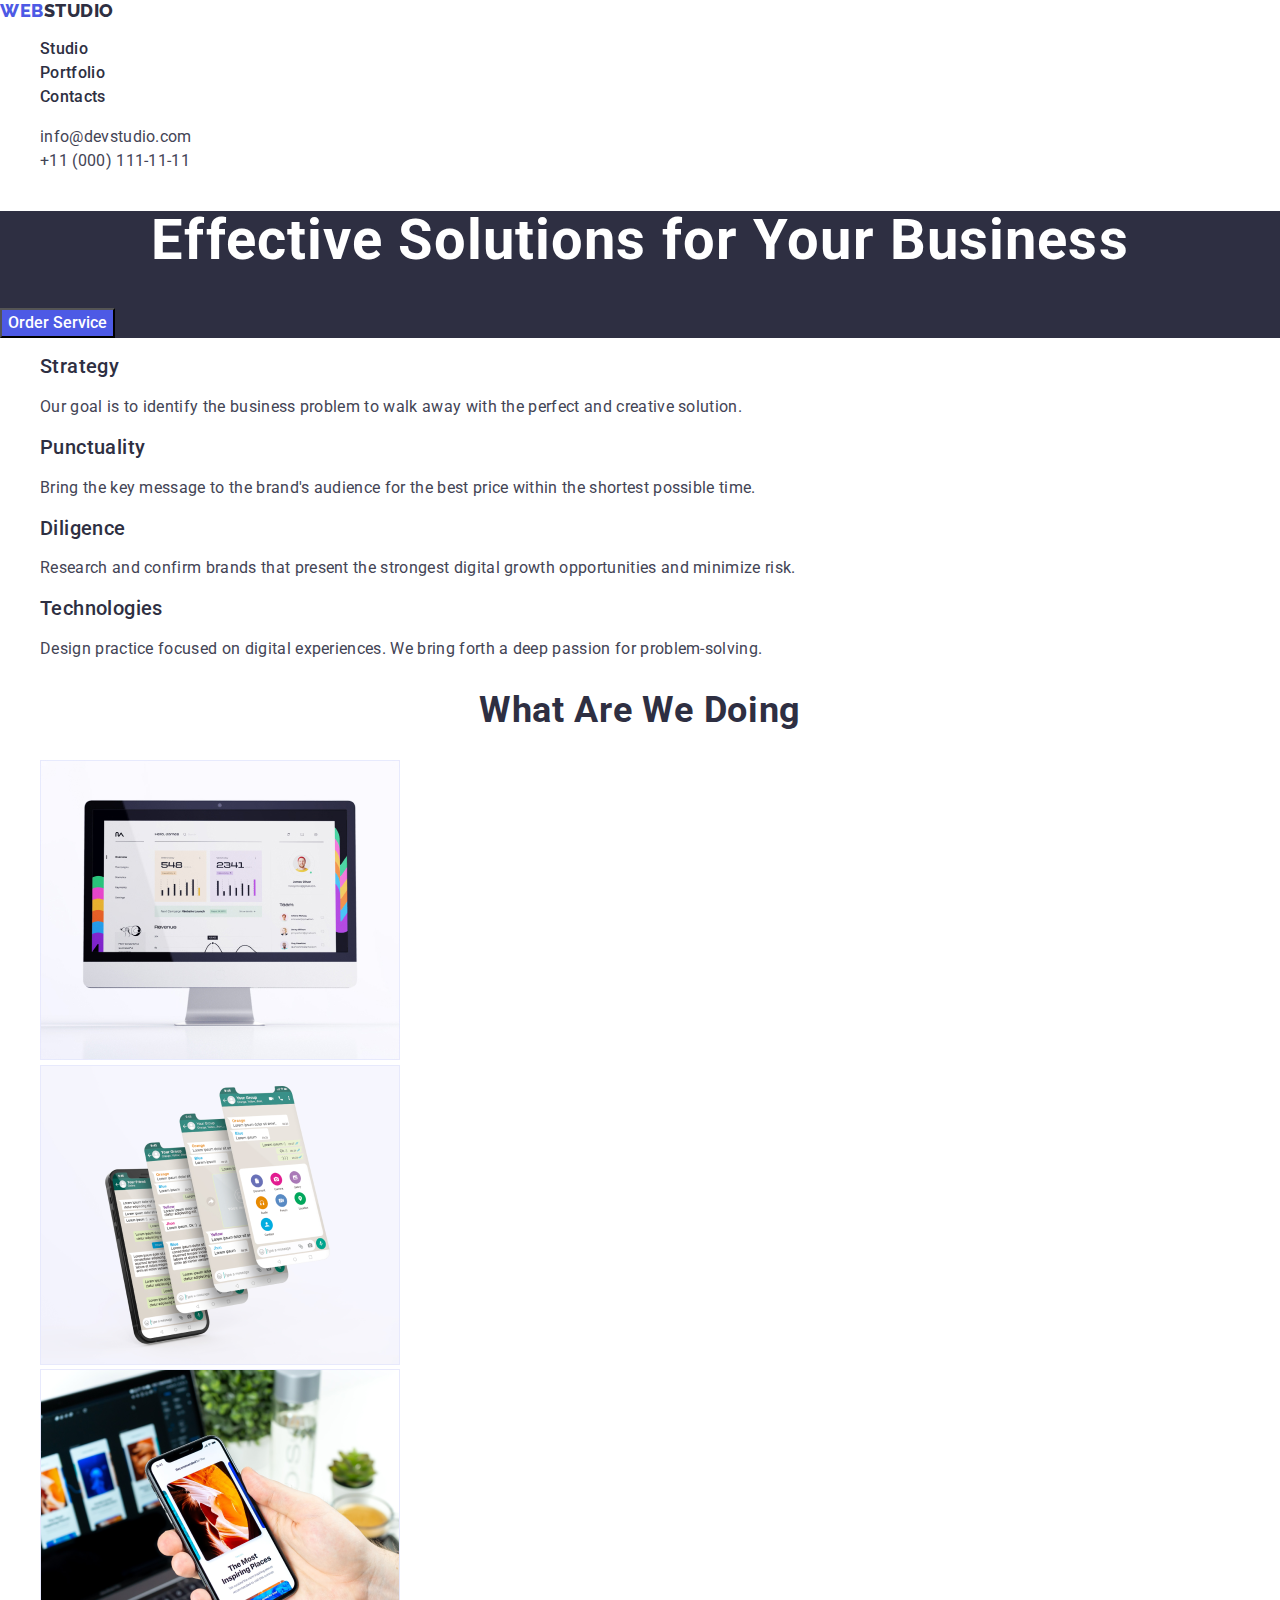
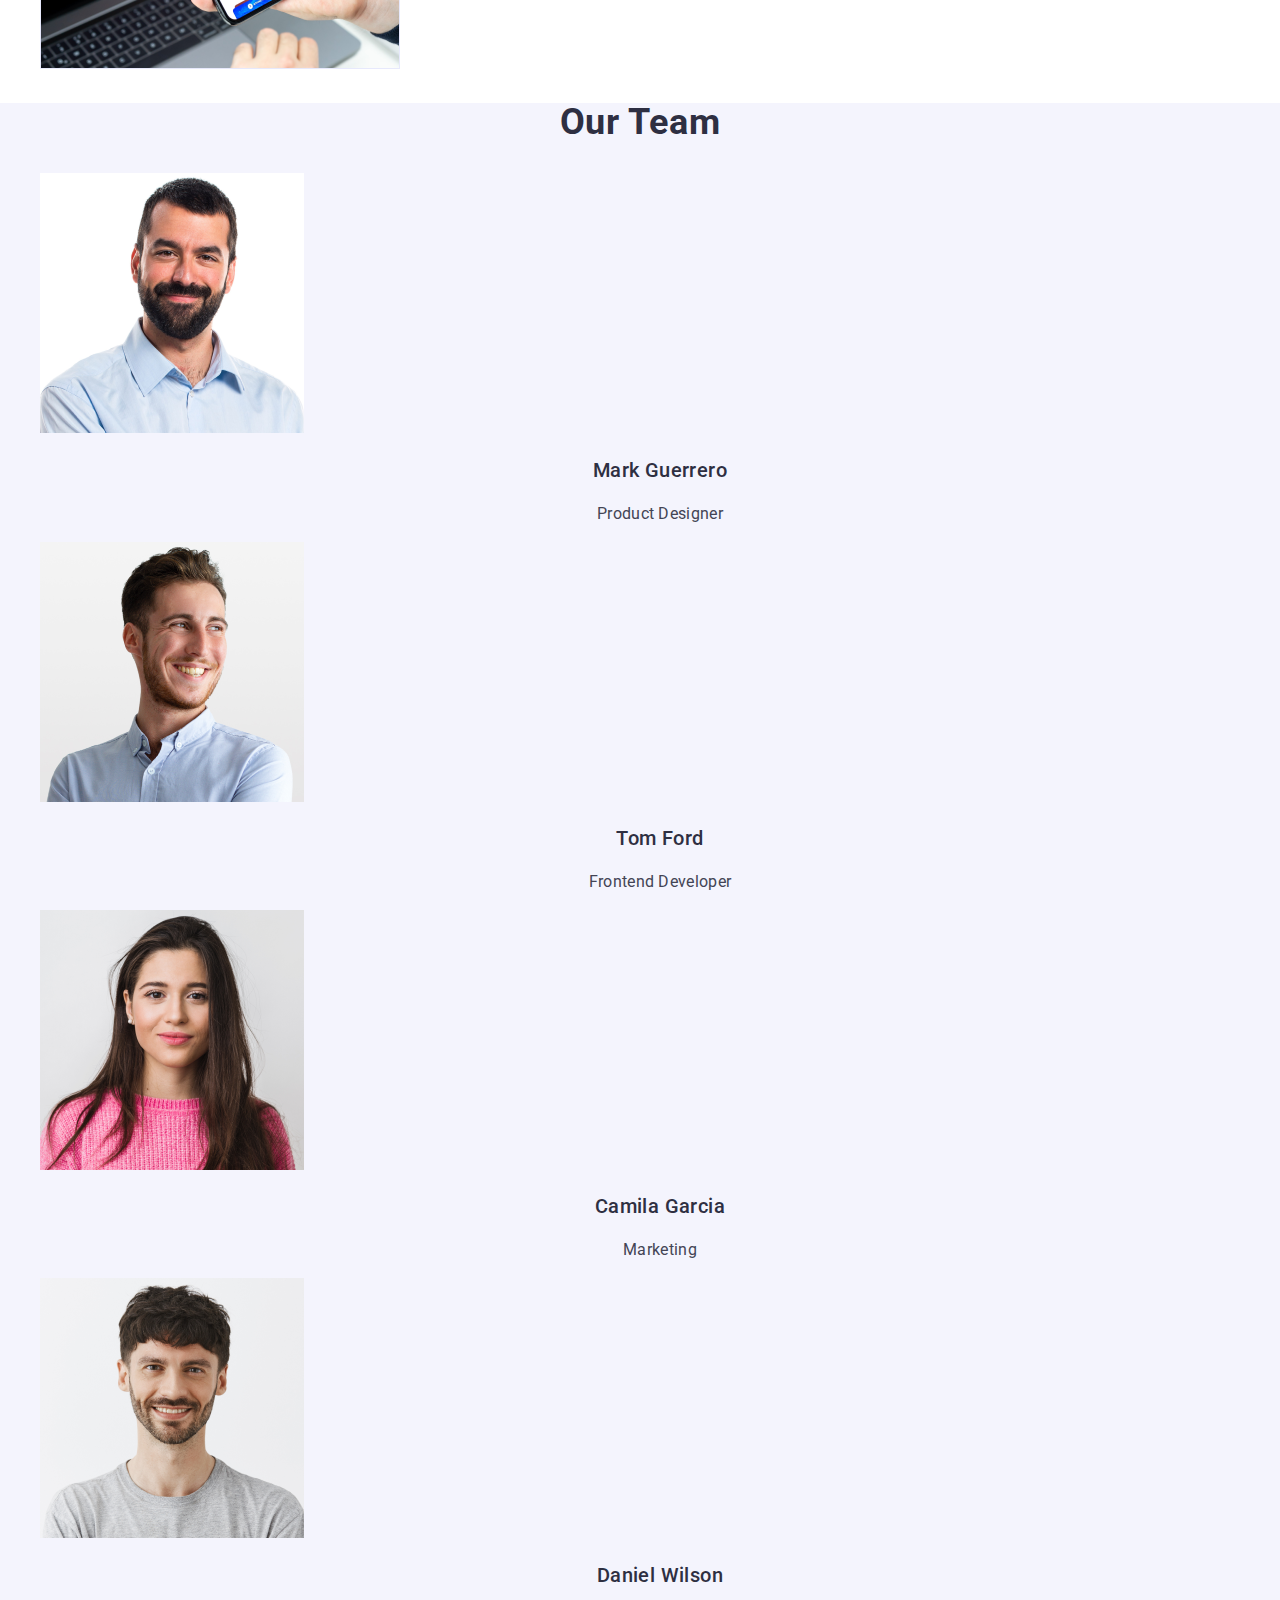
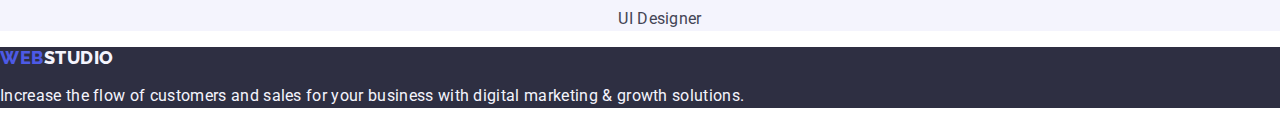
==== index.html @ e69f9b1c "add check commit" ====
<!DOCTYPE html>
<html lang="en">
  <head>
    <meta charset="UTF-8" />
    <meta http-equiv="X-UA-Compatible" content="IE=edge" />
    <meta name="viewport" content="width=device-width, initial-scale=1.0" />
    <title>goit-markup-hw-01</title>
    <link
      href="https://fonts.googleapis.com/css2?family=Playfair+Display:ital,wght@1,900&family=Raleway:wght@800&family=Roboto:wght@400;500;700&display=swap"
      rel="stylesheet"
    />
    <link
      rel="stylesheet"
      href="https://cdn.jsdelivr.net/npm/modern-normalize@2.0.0/modern-normalize.min.css"
    />
    <link rel="stylesheet" href="./css/styles.css" />
  </head>
  <body>
    <!--Header blok-->
    <header>
      <nav>
        <a class="link dark-link link-studio" href="./index.html"
          ><span class="link-web">Web</span>Studio</a
        >
        <ul class="list">
          <li>
            <a class="link sublist" href="./index.html">Studio</a>
          </li>
          <li>
            <a class="link sublist" href="./portfolio.html">Portfolio</a>
          </li>
          <li>
            <a class="link sublist" href="./index.html">Contacts</a>
          </li>
        </ul>
      </nav>
      <address>
        <ul class="list address">
          <li>
            <a class="link address-item" href="mailto:info@devstudio.com">info@devstudio.com</a>
          </li>
          <li>
            <a class="link address-item" href="tel:+110001111111">+11 (000) 111-11-11</a>
          </li>
        </ul>
      </address>
    </header>
    <!--Main blok-->
    <main>
      <!--Hero section-->
      <section class="hero">
        <h1 class="title main-title">Effective Solutions for Your Business</h1>
        <button class="button-hero button" type="button">Order Service</button>
      </section>
      <!--Feature section-->
      <section>
        <h2 hidden>future opportunities</h2>
        <ul class="list feature">
          <li>
            <h3 class="feature-title">Strategy</h3>
            <p class="feature-text">
              Our goal is to identify the business problem to walk away with the perfect and
              creative solution.
            </p>
          </li>
          <li>
            <h3 class="feature-title">Punctuality</h3>
            <p class="feature-text">
              Bring the key message to the brand's audience for the best price within the shortest
              possible time.
            </p>
          </li>
          <li>
            <h3 class="feature-title">Diligence</h3>
            <p class="feature-text">
              Research and confirm brands that present the strongest digital growth opportunities
              and minimize risk.
            </p>
          </li>
          <li>
            <h3 class="feature-title">Technologies</h3>
            <p class="feature-text">
              Design practice focused on digital experiences. We bring forth a deep passion for
              problem-solving.
            </p>
          </li>
        </ul>
      </section>
      <!--Doing section-->
      <section>
        <h2 class="title title-doing">What are we doing</h2>
        <ul class="list picture">
          <li>
            <img
              class="picture-list"
              src="./images/img1doing.jpg"
              alt="laptop"
              width="360"
              height="300"
            />
          </li>
          <li>
            <img
              class="picture-list"
              src="./images/img2doing.jpg"
              alt="phons"
              width="360"
              height="300"
            />
          </li>
          <li>
            <img
              class="picture-list"
              src="./images/img3doing.jpg"
              alt="laptop and phon"
              width="360"
              height="300"
            />
          </li>
        </ul>
      </section>
      <!--Team section-->
      <section class="team">
        <h2 class="title title-team">Our Team</h2>
        <ul class="list list-team">
          <li>
            <img
              class="team-foto"
              src="./images/imgMarkGuerrero.jpg"
              alt="Product Designer"
              width="264"
              height="260"
            />
            <h3 class="team-title">Mark Guerrero</h3>
            <p class="team-text">Product Designer</p>
          </li>
          <li>
            <img
              class="team-foto"
              src="./images/imgTomFord.jpg"
              alt="Frontend Developer"
              width="264"
              height="260"
            />
            <h3 class="team-title">Tom Ford</h3>
            <p class="team-text">Frontend Developer</p>
          </li>
          <li>
            <img
              class="team-foto"
              src="./images/imgCamilaGarcia.jpg"
              alt="Marketing"
              width="264"
              height="260"
            />
            <h3 class="team-title">Camila Garcia</h3>
            <p class="team-text">Marketing</p>
          </li>
          <li>
            <img
              class="team-foto"
              src="./images/imgDanielWilson.jpg"
              alt="UI Designer"
              width="264"
              height="260"
            />
            <h3 class="team-title">Daniel Wilson</h3>
            <p class="team-text">UI Designer</p>
          </li>
        </ul>
      </section>
    </main>
    <!--Footer blok-->
    <footer class="footer">
      <a class="link wite-link link-studio" href="./index.html"
        ><span class="link-web">Web</span>Studio</a
      >
      <p class="footer-text">
        Increase the flow of customers and sales for your business with digital marketing & growth
        solutions.
      </p>
    </footer>
  </body>
</html>
---- css/styles.css ----
:root{
  --text-color:#434455;
  --title-color:#2E2F42;
  --bg-color:#2E2F42;
  --color-wite:#FFFFFF;
  --bg-team-text:#F4F4FD;
}
body{
  font-family: 'Roboto', sans-serif;
   color:#434455;
}
.list{
  list-style-type: none;
}
.link{
  text-decoration: none;
}
.list .link:hover,
.list .link:focus{
  color:#404BBF;
}
.link-studio{
  font-family: 'Raleway',sans-serif;
  font-weight: 800;
  font-size: 18px;
  line-height: 1.17;
  text-transform: uppercase;
  letter-spacing: 0.03em;
}
.dark-link{
 color: var(--title-color);
}
.wite-link{
  color: var(--bg-team-text);
}
.link-web {
  color: #4D5AE5;
}

.list {}

.sublist {
  font-weight: 500;
  font-size: 16px;
  line-height: 1.5;
  color: var(--title-color);
  letter-spacing: 0.02em;
}

.address {}

.address-item {
  font-size: 16px;
  line-height: 1.5;
  color: var(--text-color);
  letter-spacing: 0.02em;
  font-style: normal;
}
.hero{
  background-color:var(--bg-color);
}
.main-title {
    font-weight: 700;
    font-size: 56px;
    line-height: 1.07;
    letter-spacing: 0.02em;
    color:var(--color-wite);
}
.hero .button{
  background-color: #4D5AE5;
}
.hero .button:hover,
.hero .button:focus{
  background-color: #404BBF;
  cursor: pointer;
}

.button-hero{
    font-family: inherit;
    font-weight: 500;
    font-size: 16px;
    line-height: 1.5;
    color:var(--color-wite);
}

.feature {}

.feature-title {
    font-weight: 500;
    font-size: 20px;
    line-height: 0.83;
    letter-spacing: 0.02em;
    color: var(--title-color);
}

.feature-text {
    font-size: 16px;
    line-height: 24px;
    letter-spacing: 0.02em
}

.title {
  text-align: center;
}

.title-doing {
    font-weight: 700;
    font-size: 36px;
    line-height: 1.11;
    letter-spacing: 0.02em;
    text-transform: capitalize;
    color: var(--title-color);
}

.picture {}

.picture-list {}

.team{
  background-color: var(--bg-team-text);
}
.title-team {
    font-weight: 700;
    font-size: 36px;
    line-height: 1.11;
    letter-spacing: 0.02em;
    text-transform: capitalize;
    color: var(--title-color);
}

.list-team {

}

.team-foto {}

.team-title {
    font-weight: 500;
    font-size: 20px;
    line-height: 1.2;
    text-align: center;
    letter-spacing: 0.02em;
    color: var(--title-color);
}

.team-text {
    font-size: 16px;
    line-height: 1.5;
    text-align: center;
    letter-spacing: 0.02em;
}

.buttons {
    font-family: inherit;
    font-weight: 500;
    font-size: 16px;
    line-height: 1.5;
    text-align: center;
    letter-spacing: 0.04em;
    color: #4D5AE5;
    cursor: pointer;
}


.buttons .button:active{
background-color: var(--bg-team-text);
}
.buttons .button:hover{
background-color: #404BBF;
color:var(--color-wite);
}
.buttons.button-color{
background-color: #404BBF
}
.button-color{
  color:var(--color-wite);
}
.button {
}

.cards {}

.cards-foto {}

.cards-title {
  font-weight: 500;
  font-size: 20px;
  line-height: 1.2;
  letter-spacing: 0.02em;
  color: var(--title-color);
}

.cards-text {
    font-size: 16px;
    line-height: 1.5;
    letter-spacing: 0.02em;
}

.footer {
  background-color: var(--bg-color);
}
.footer-text {
    font-weight: 400;
    font-size: 16px;
    line-height: 1.5;
    letter-spacing: 0.02em;
    color: var(--bg-team-text);
}
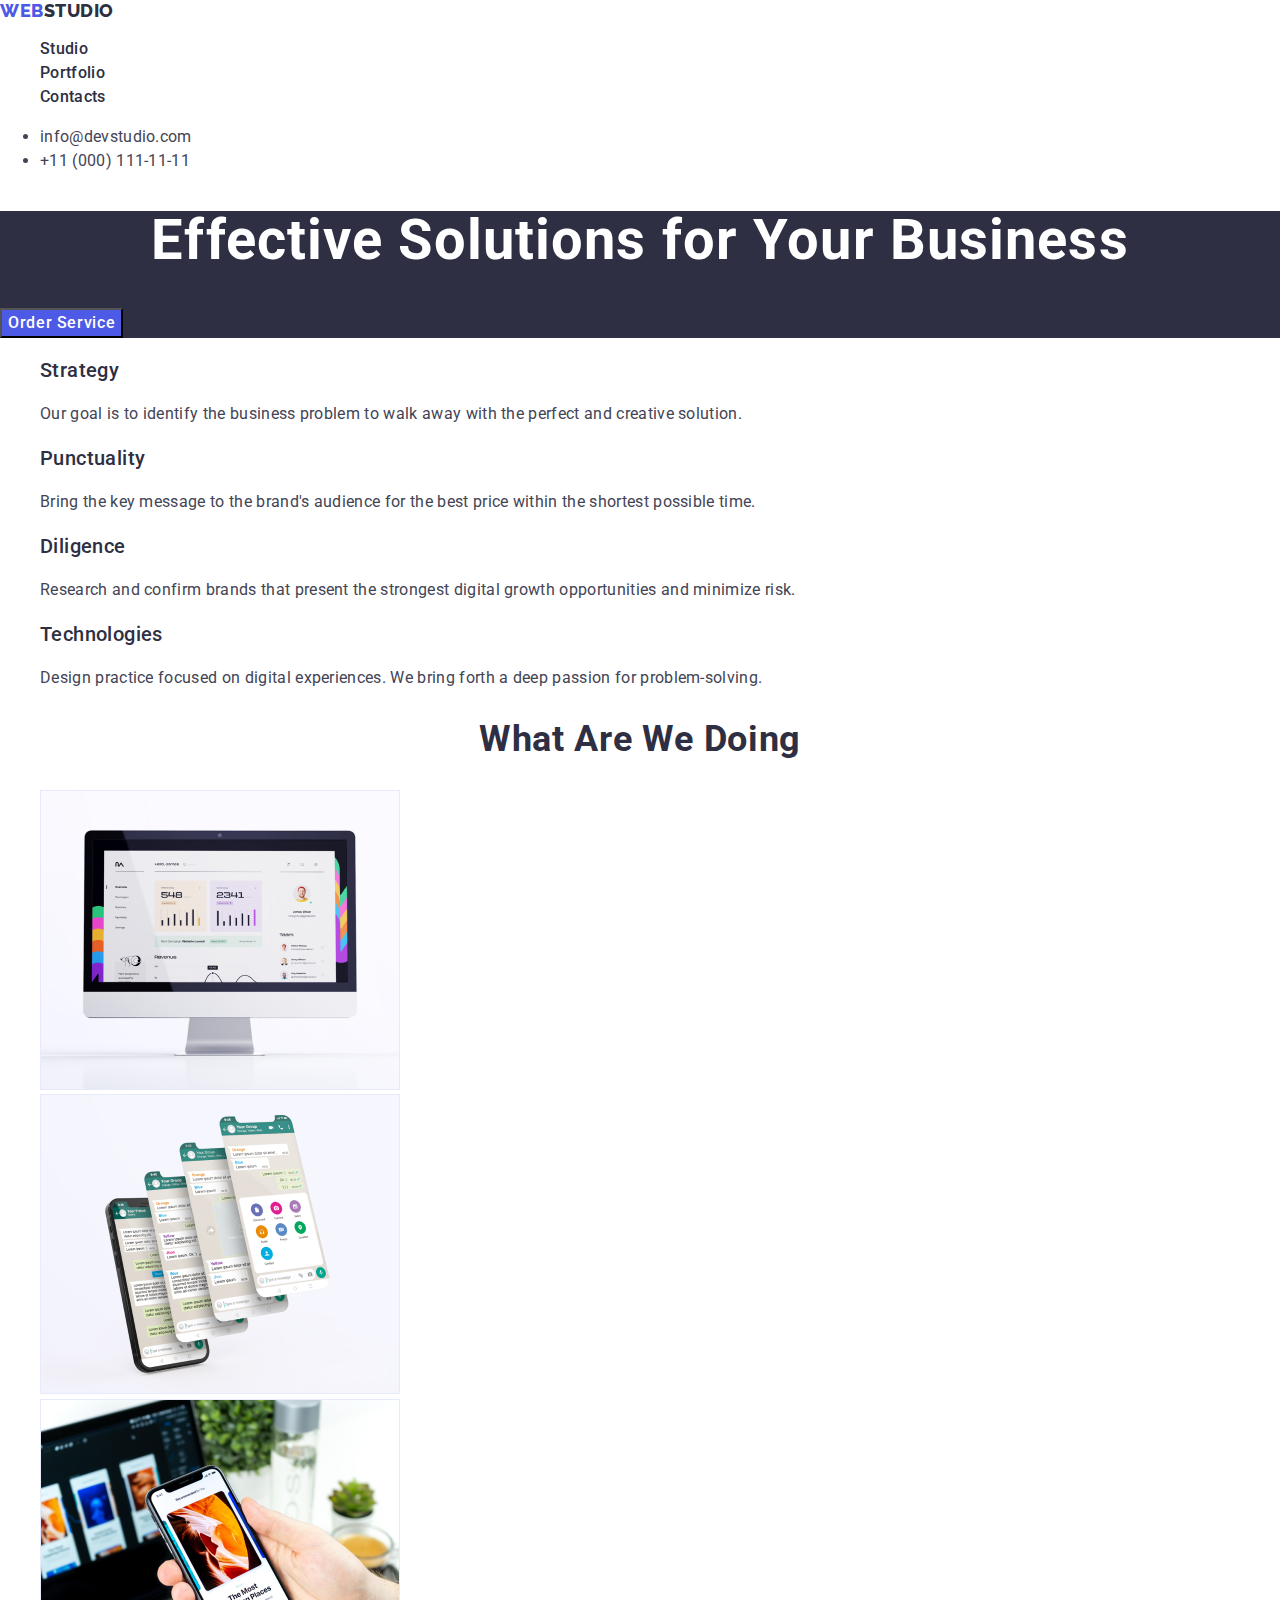
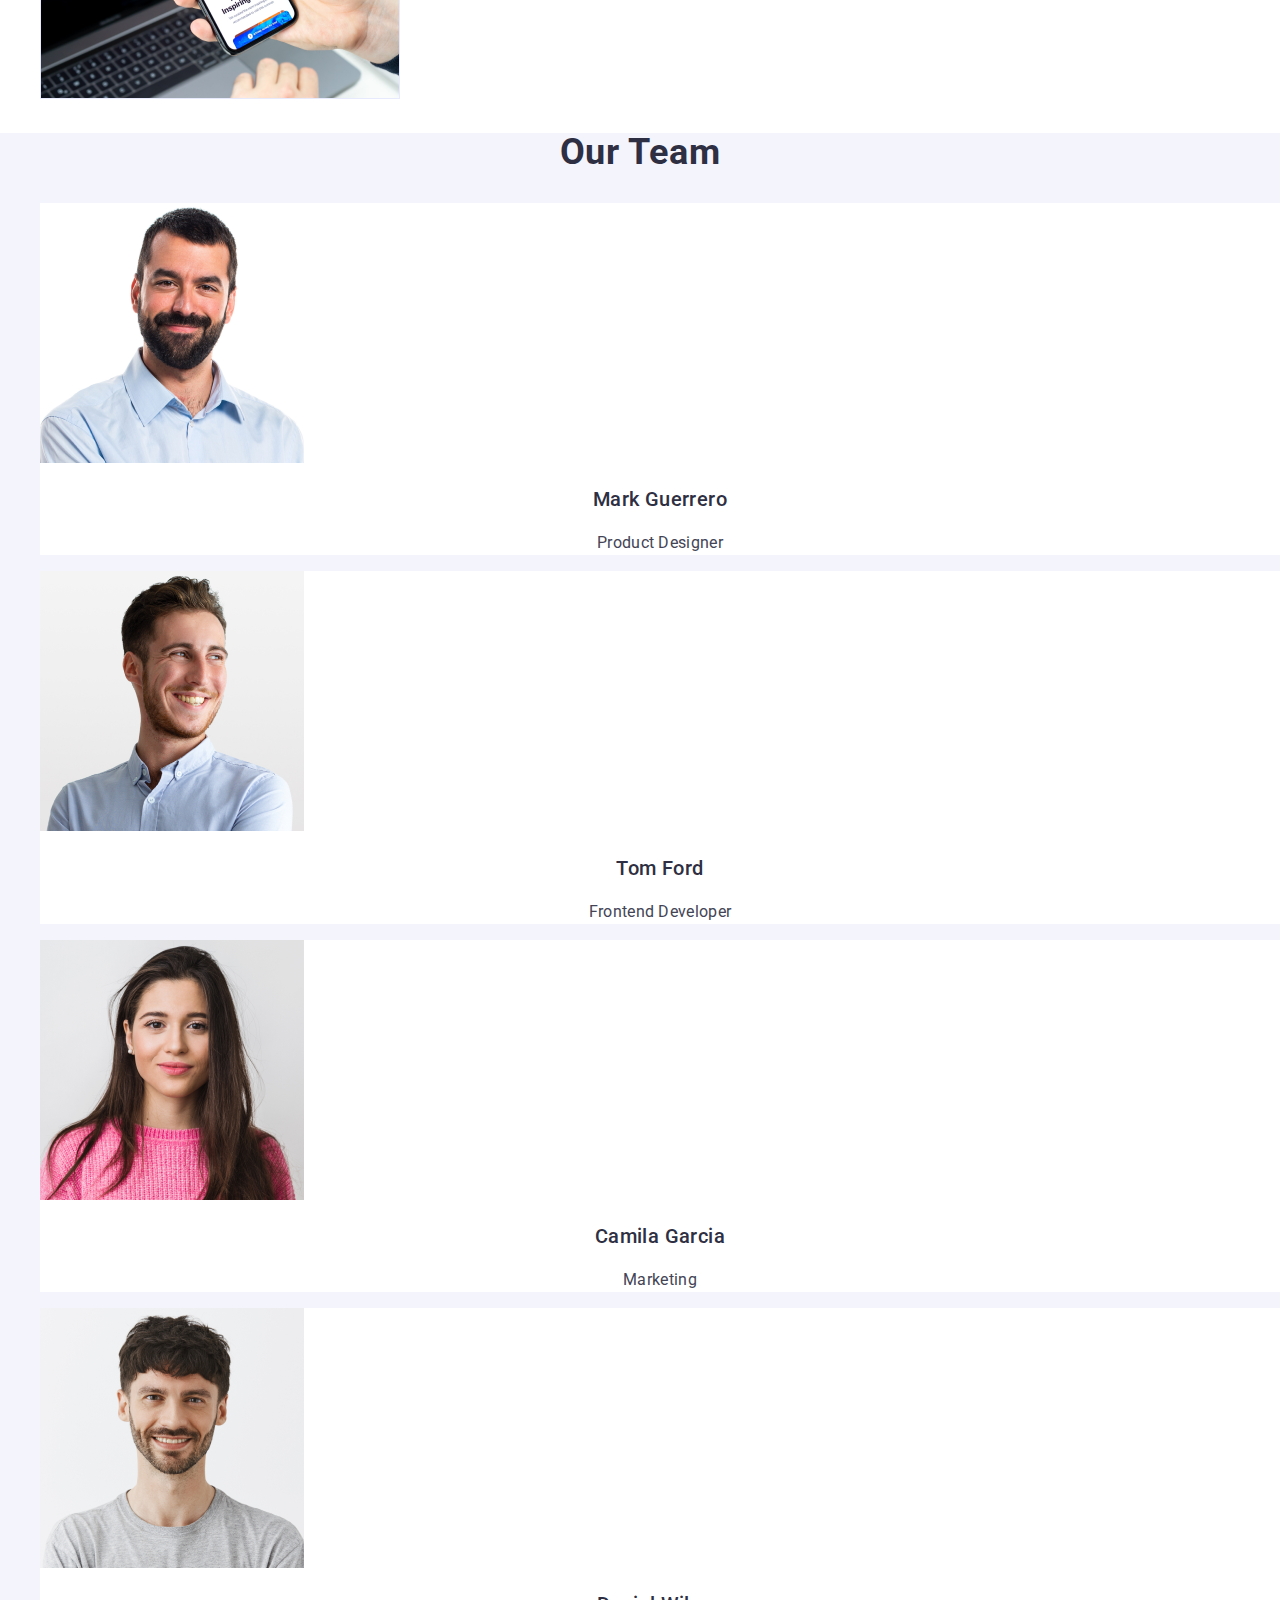
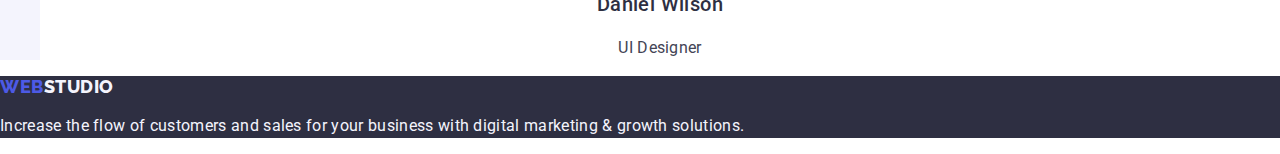
==== commit 9d124e0b: "add new chang commit" ====
--- a/index.html
+++ b/index.html
@@ -5,8 +5,10 @@
     <meta http-equiv="X-UA-Compatible" content="IE=edge" />
     <meta name="viewport" content="width=device-width, initial-scale=1.0" />
     <title>goit-markup-hw-01</title>
+    <link rel="preconnect"https:="//fonts.googleapis.com">
+    <link rel="preconnect" href="https://fonts.gstatic.com" crossorigin />
     <link
-      href="https://fonts.googleapis.com/css2?family=Playfair+Display:ital,wght@1,900&family=Raleway:wght@800&family=Roboto:wght@400;500;700&display=swap"
+      href="https://fonts.googleapis.com/css2?family=Raleway:wght@800&family=Roboto:wght@400;500;700&display=swap"
       rel="stylesheet"
     />
     <link
@@ -19,9 +21,8 @@
     <!--Header blok-->
     <header>
       <nav>
-        <a class="link dark-link link-studio" href="./index.html"
-          ><span class="link-web">Web</span>Studio</a
-        >
+        <a class="link link-web" href="./index.html">Web<span class="dark-link">Studio</span></a>
+
         <ul class="list">
           <li>
             <a class="link sublist" href="./index.html">Studio</a>
@@ -34,8 +35,8 @@
           </li>
         </ul>
       </nav>
-      <address>
-        <ul class="list address">
+      <address class="list-address">
+        <ul>
           <li>
             <a class="link address-item" href="mailto:info@devstudio.com">info@devstudio.com</a>
           </li>
@@ -123,7 +124,7 @@
       <section class="team">
         <h2 class="title title-team">Our Team</h2>
         <ul class="list list-team">
-          <li>
+          <li class="item">
             <img
               class="team-foto"
               src="./images/imgMarkGuerrero.jpg"
@@ -134,7 +135,7 @@
             <h3 class="team-title">Mark Guerrero</h3>
             <p class="team-text">Product Designer</p>
           </li>
-          <li>
+          <li class="item">
             <img
               class="team-foto"
               src="./images/imgTomFord.jpg"
@@ -145,7 +146,7 @@
             <h3 class="team-title">Tom Ford</h3>
             <p class="team-text">Frontend Developer</p>
           </li>
-          <li>
+          <li class="item">
             <img
               class="team-foto"
               src="./images/imgCamilaGarcia.jpg"
@@ -156,7 +157,7 @@
             <h3 class="team-title">Camila Garcia</h3>
             <p class="team-text">Marketing</p>
           </li>
-          <li>
+          <li class="item">
             <img
               class="team-foto"
               src="./images/imgDanielWilson.jpg"
@@ -172,9 +173,7 @@
     </main>
     <!--Footer blok-->
     <footer class="footer">
-      <a class="link wite-link link-studio" href="./index.html"
-        ><span class="link-web">Web</span>Studio</a
-      >
+      <a class="link link-web" href="./index.html">Web<span class="wite-link">Studio</span></a>
       <p class="footer-text">
         Increase the flow of customers and sales for your business with digital marketing & growth
         solutions.
--- a/css/styles.css
+++ b/css/styles.css
@@ -7,7 +7,8 @@
 }
 body{
   font-family: 'Roboto', sans-serif;
-   color:#434455;
+   color:var(--text-color);
+   background-color:var(--color-wite);
 }
 .list{
   list-style-type: none;
@@ -20,12 +21,16 @@
   color:#404BBF;
 }
 .link-studio{
-  font-family: 'Raleway',sans-serif;
-  font-weight: 800;
-  font-size: 18px;
-  line-height: 1.17;
-  text-transform: uppercase;
-  letter-spacing: 0.03em;
+
+}
+.link-web{
+    font-family: 'Raleway', sans-serif;
+    font-weight: 800;
+    font-size: 18px;
+    line-height: 1.17;
+    text-transform: uppercase;
+    letter-spacing: 0.03em;
+    color:#4D5AE5;
 }
 .dark-link{
  color: var(--title-color);
@@ -33,9 +38,7 @@
 .wite-link{
   color: var(--bg-team-text);
 }
-.link-web {
-  color: #4D5AE5;
-}
+
 
 .list {}
 
@@ -47,14 +50,16 @@
   letter-spacing: 0.02em;
 }
 
-.address {}
+.list-address {
+  font-style: normal;
+}
 
 .address-item {
   font-size: 16px;
   line-height: 1.5;
   color: var(--text-color);
   letter-spacing: 0.02em;
-  font-style: normal;
+
 }
 .hero{
   background-color:var(--bg-color);
@@ -80,6 +85,7 @@
     font-weight: 500;
     font-size: 16px;
     line-height: 1.5;
+    letter-spacing: 0.04em;
     color:var(--color-wite);
 }
 
@@ -88,7 +94,7 @@
 .feature-title {
     font-weight: 500;
     font-size: 20px;
-    line-height: 0.83;
+    line-height: 1.2;
     letter-spacing: 0.02em;
     color: var(--title-color);
 }
@@ -128,6 +134,9 @@
     color: var(--title-color);
 }
 
+.item{
+  background: #FFFFFF;
+}
 .list-team {
 
 }
@@ -150,7 +159,7 @@
     letter-spacing: 0.02em;
 }
 
-.buttons {
+.buttons-button{
     font-family: inherit;
     font-weight: 500;
     font-size: 16px;
@@ -158,23 +167,16 @@
     text-align: center;
     letter-spacing: 0.04em;
     color: #4D5AE5;
+    background-color: #F4F4FD;
     cursor: pointer;
 }
 
-
-.buttons .button:active{
-background-color: var(--bg-team-text);
-}
-.buttons .button:hover{
+.buttons-button:hover,
+.buttons-button:focus{
 background-color: #404BBF;
 color:var(--color-wite);
 }
-.buttons.button-color{
-background-color: #404BBF
-}
-.button-color{
-  color:var(--color-wite);
-}
+
 .button {
 }
 
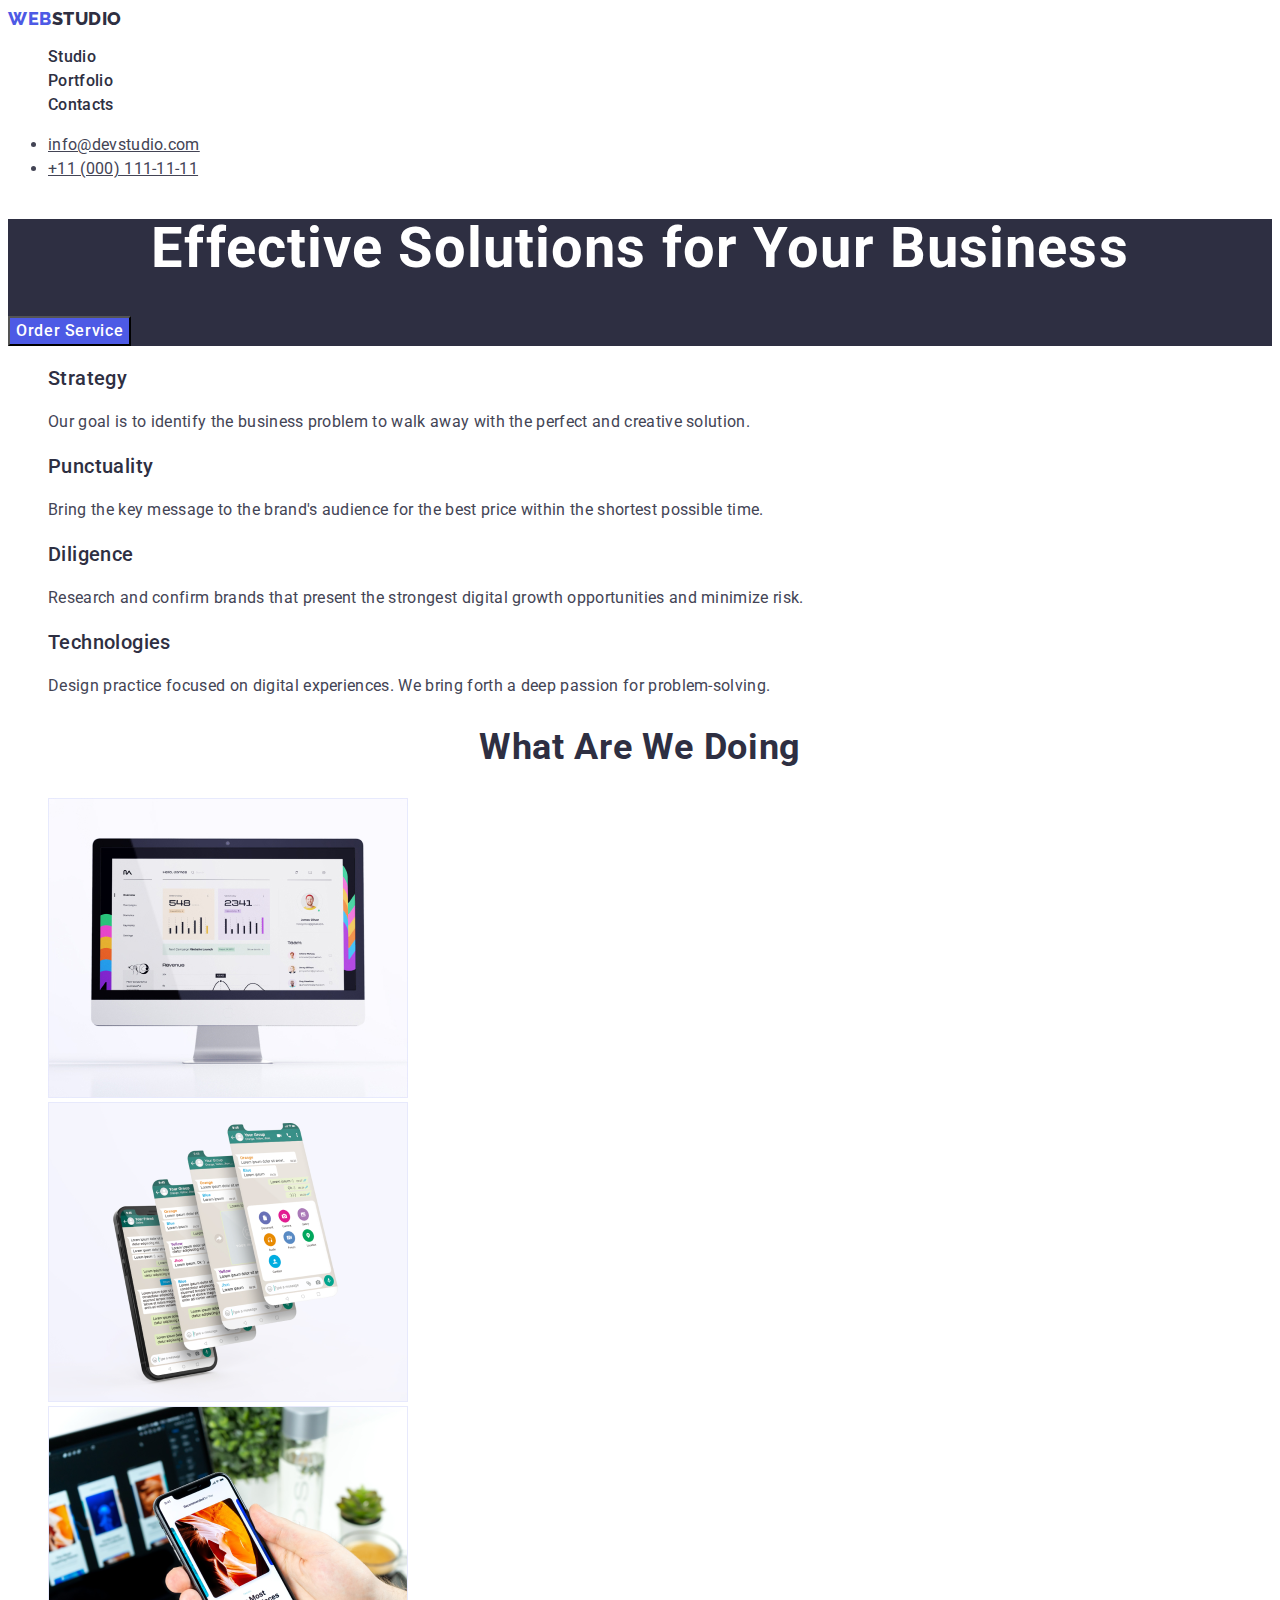
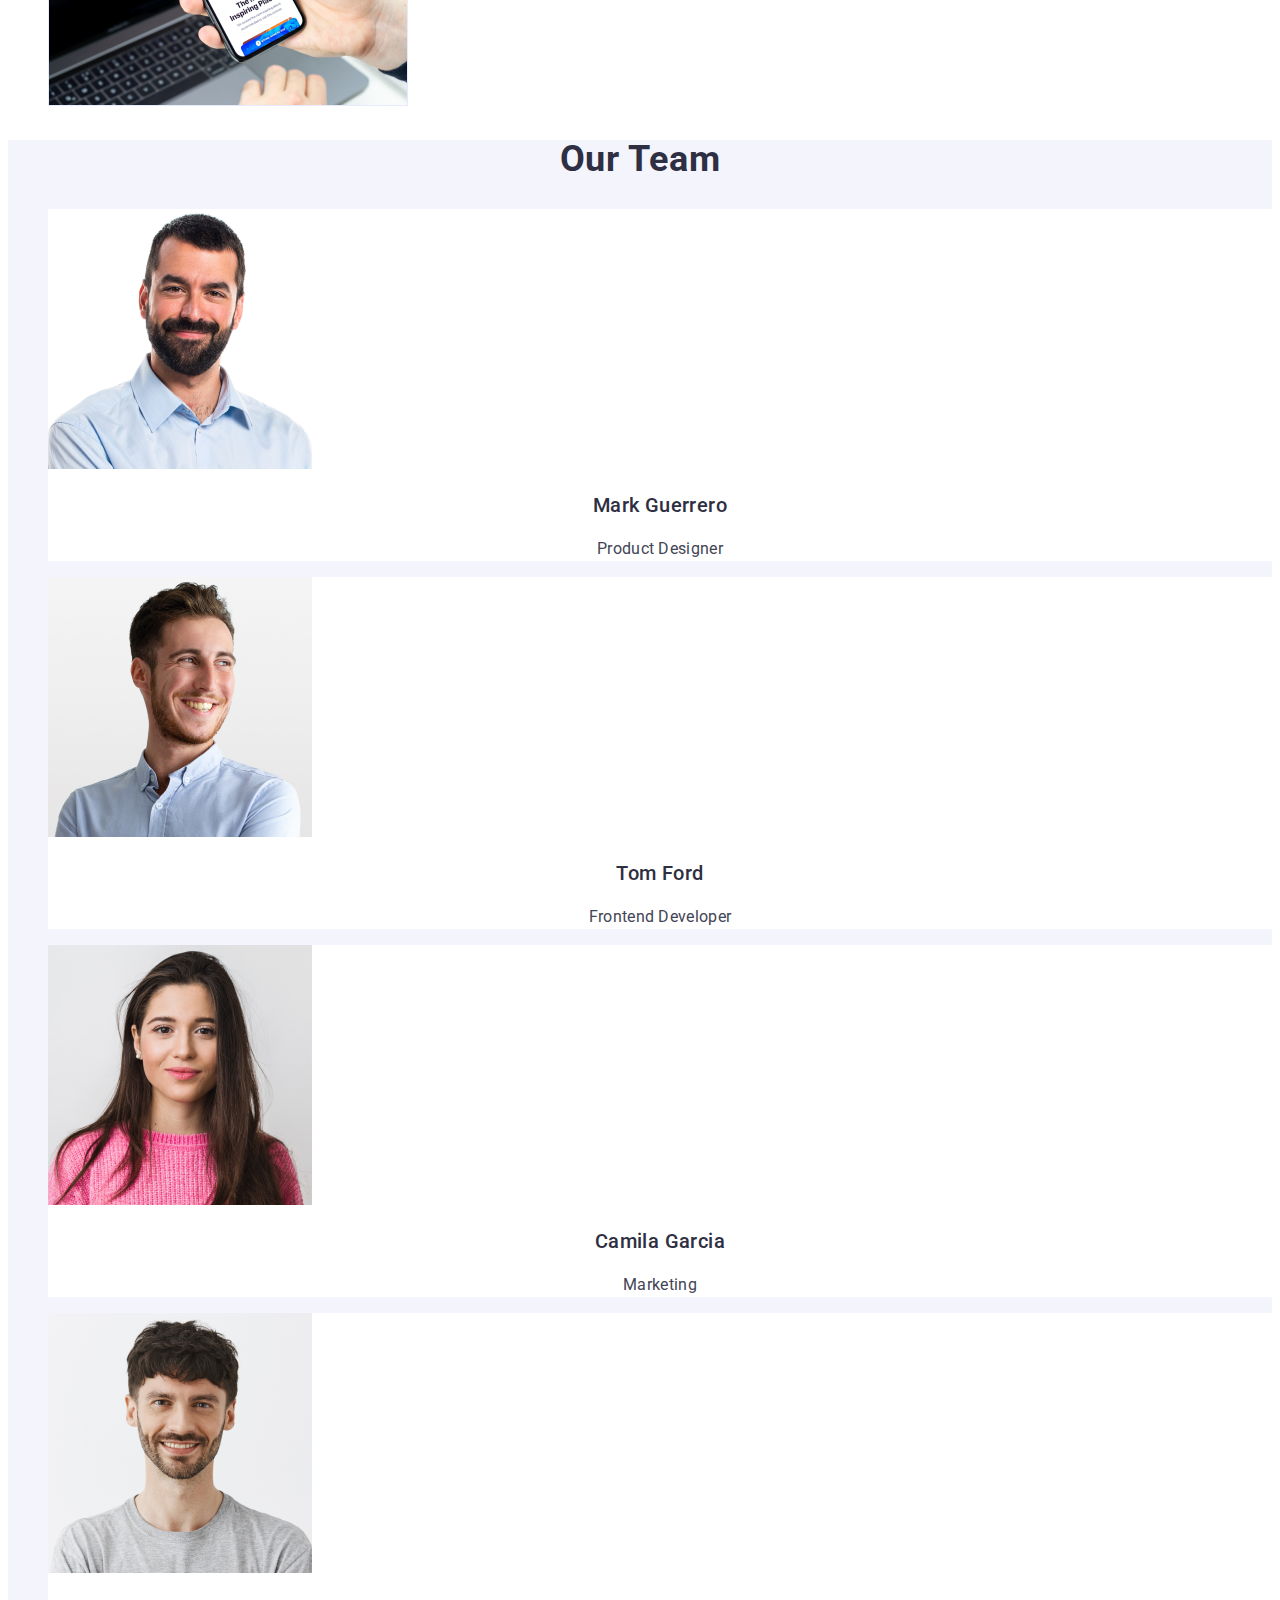
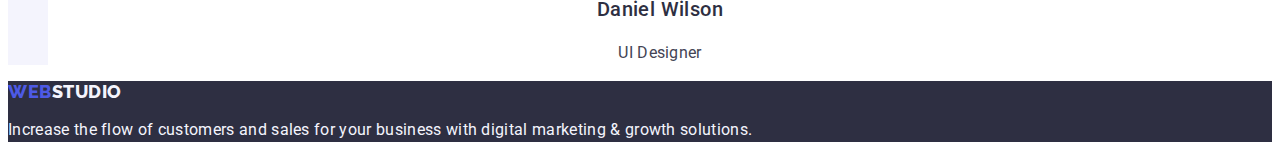
==== commit 20ee3cb4: "add third new commit" ====
--- a/index.html
+++ b/index.html
@@ -5,7 +5,7 @@
     <meta http-equiv="X-UA-Compatible" content="IE=edge" />
     <meta name="viewport" content="width=device-width, initial-scale=1.0" />
     <title>goit-markup-hw-01</title>
-    <link rel="preconnect"https:="//fonts.googleapis.com">
+    <link rel="preconnect" href="http://fonts.googleapis.com" />
     <link rel="preconnect" href="https://fonts.gstatic.com" crossorigin />
     <link
       href="https://fonts.googleapis.com/css2?family=Raleway:wght@800&family=Roboto:wght@400;500;700&display=swap"
@@ -14,6 +14,9 @@
     <link
       rel="stylesheet"
       href="https://cdn.jsdelivr.net/npm/modern-normalize@2.0.0/modern-normalize.min.css"
+      integrity="sha512-4xo8blKMVCiXpTaLzQSLSw3KFOVPWhm/TRtuPVc4WG6kUgjH6J03IBuG7JZPkcWMxJ5huwaBpOpnwYElP/m6wg=="
+      crossorigin="anonymous"
+      referrerpolicy="no-referrer"
     />
     <link rel="stylesheet" href="./css/styles.css" />
   </head>
@@ -31,17 +34,17 @@
             <a class="link sublist" href="./portfolio.html">Portfolio</a>
           </li>
           <li>
-            <a class="link sublist" href="./index.html">Contacts</a>
+            <a class="link sublist" href="">Contacts</a>
           </li>
         </ul>
       </nav>
-      <address class="list-address">
+      <address class="list address">
         <ul>
           <li>
-            <a class="link address-item" href="mailto:info@devstudio.com">info@devstudio.com</a>
+            <a class="list address-item" href="mailto:info@devstudio.com">info@devstudio.com</a>
           </li>
           <li>
-            <a class="link address-item" href="tel:+110001111111">+11 (000) 111-11-11</a>
+            <a class="list address-item" href="tel:+110001111111">+11 (000) 111-11-11</a>
           </li>
         </ul>
       </address>
--- a/css/styles.css
+++ b/css/styles.css
@@ -11,7 +11,8 @@
    background-color:var(--color-wite);
 }
 .list{
-  list-style-type: none;
+  list-style: none;
+  font-style: normal;
 }
 .link{
   text-decoration: none;
@@ -49,11 +50,6 @@
   color: var(--title-color);
   letter-spacing: 0.02em;
 }
-
-.list-address {
-  font-style: normal;
-}
-
 .address-item {
   font-size: 16px;
   line-height: 1.5;
@@ -196,6 +192,7 @@
     font-size: 16px;
     line-height: 1.5;
     letter-spacing: 0.02em;
+    color:var(--text-color);
 }
 
 .footer {
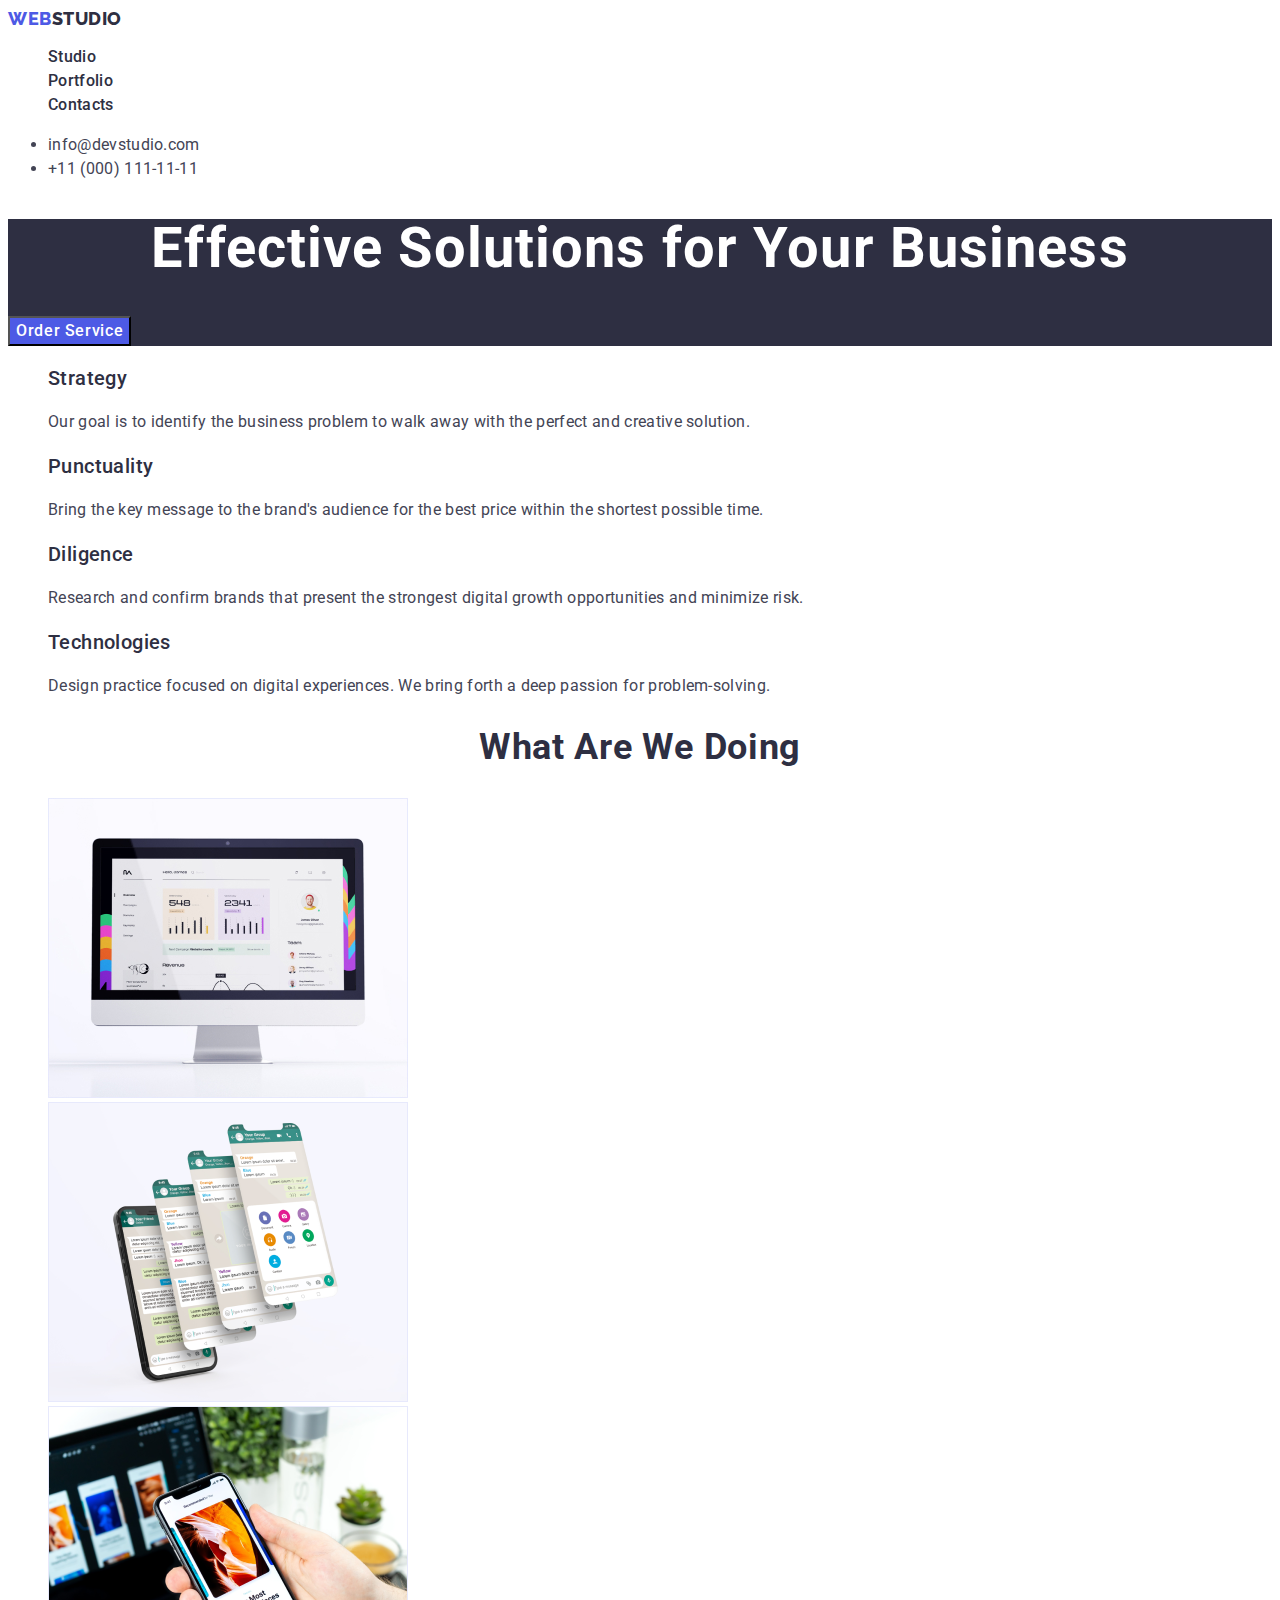
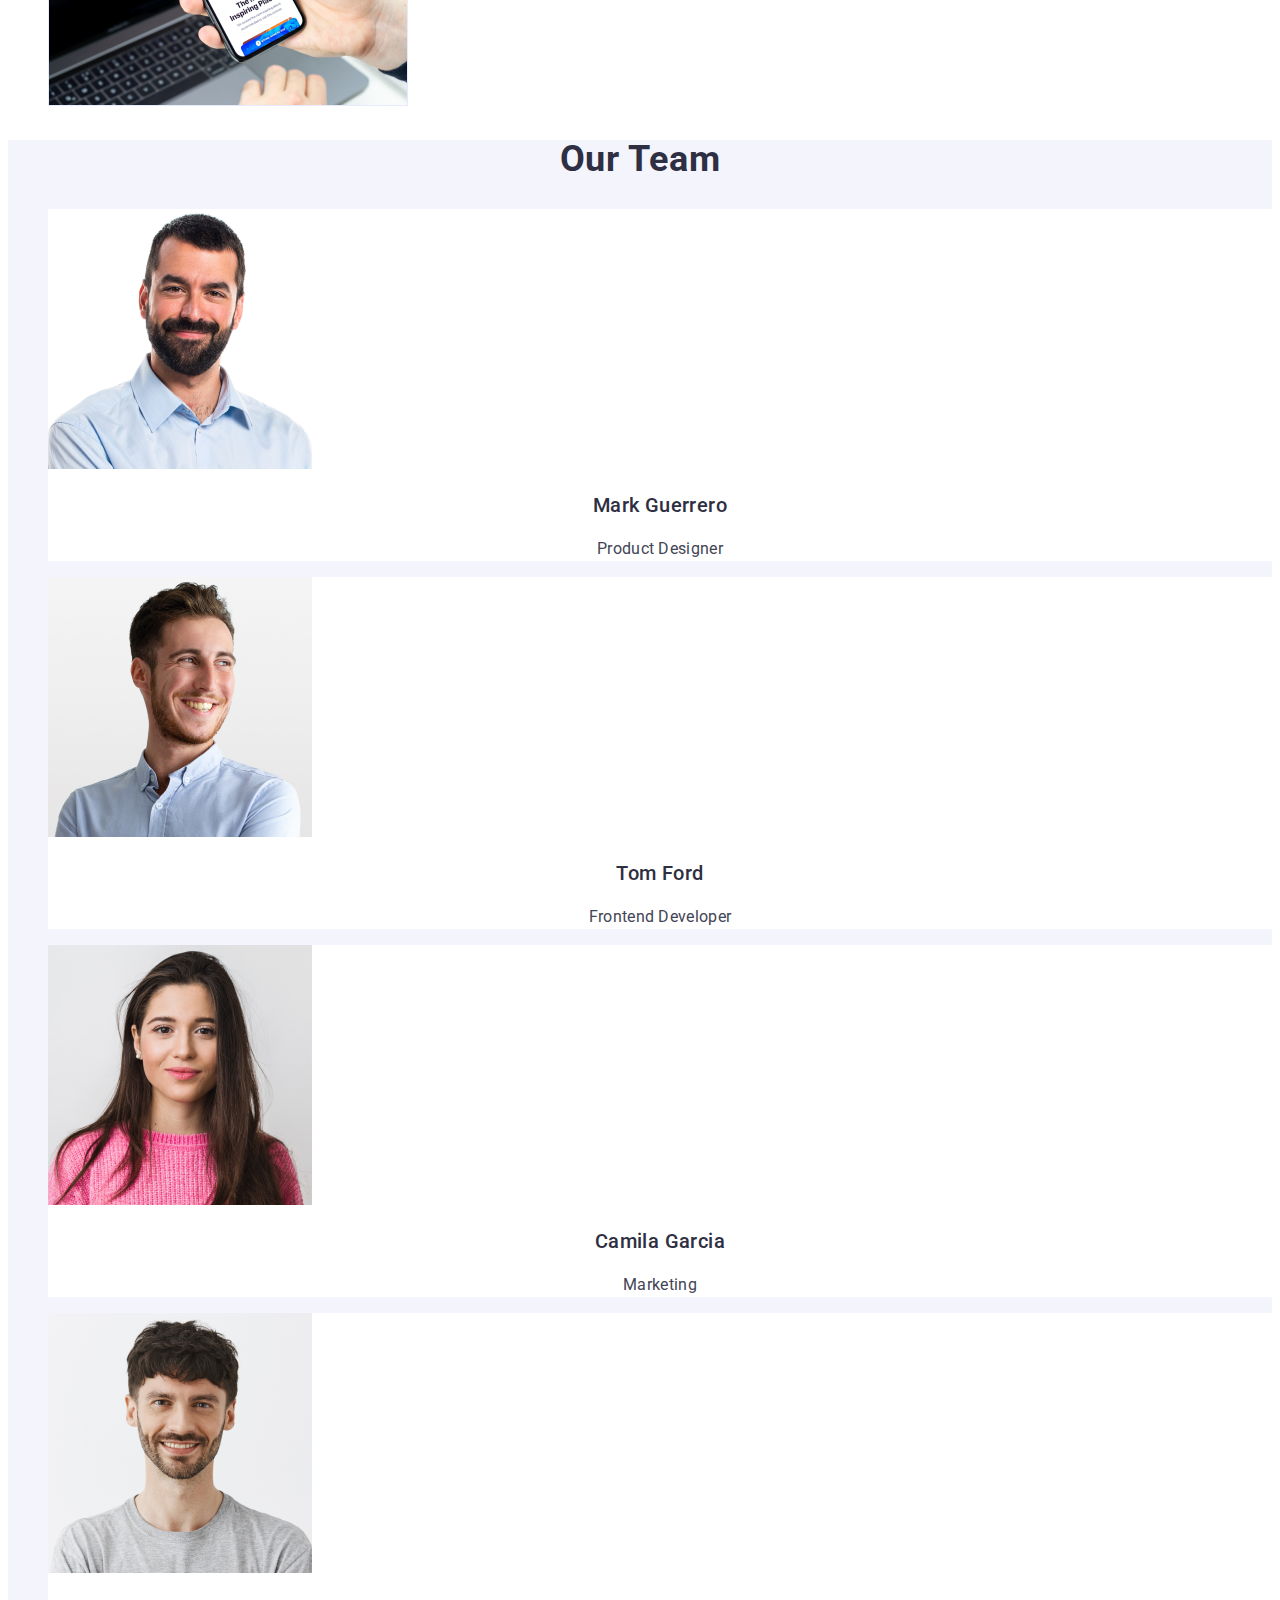
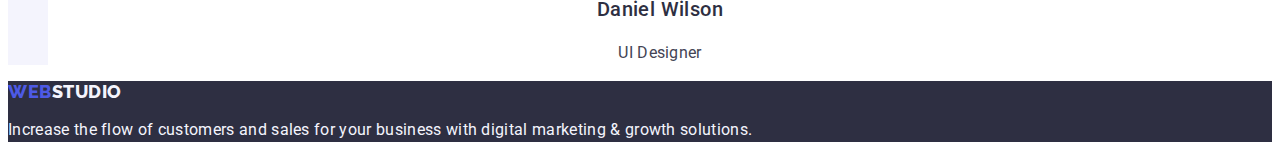
==== commit f0dbf292: "add commit" ====
--- a/index.html
+++ b/index.html
@@ -5,12 +5,13 @@
     <meta http-equiv="X-UA-Compatible" content="IE=edge" />
     <meta name="viewport" content="width=device-width, initial-scale=1.0" />
     <title>goit-markup-hw-01</title>
-    <link rel="preconnect" href="http://fonts.googleapis.com" />
+    <link rel="preconnect" href="https://fonts.googleapis.com" />
     <link rel="preconnect" href="https://fonts.gstatic.com" crossorigin />
     <link
-      href="https://fonts.googleapis.com/css2?family=Raleway:wght@800&family=Roboto:wght@400;500;700&display=swap"
+      href="https://fonts.googleapis.com/css2?family=Raleway:wght@800&family=Roboto:wght@400;500;700;900&display=swap"
       rel="stylesheet"
     />
+
     <link
       rel="stylesheet"
       href="https://cdn.jsdelivr.net/npm/modern-normalize@2.0.0/modern-normalize.min.css"
@@ -41,10 +42,12 @@
       <address class="list address">
         <ul>
           <li>
-            <a class="list address-item" href="mailto:info@devstudio.com">info@devstudio.com</a>
+            <a class="list link address-item" href="mailto:info@devstudio.com"
+              >info@devstudio.com</a
+            >
           </li>
           <li>
-            <a class="list address-item" href="tel:+110001111111">+11 (000) 111-11-11</a>
+            <a class="list link address-item" href="tel:+110001111111">+11 (000) 111-11-11</a>
           </li>
         </ul>
       </address>
--- a/css/styles.css
+++ b/css/styles.css
@@ -17,8 +17,8 @@
 .link{
   text-decoration: none;
 }
-.list .link:hover,
-.list .link:focus{
+.link:hover,
+.link:focus{
   color:#404BBF;
 }
 .link-studio{
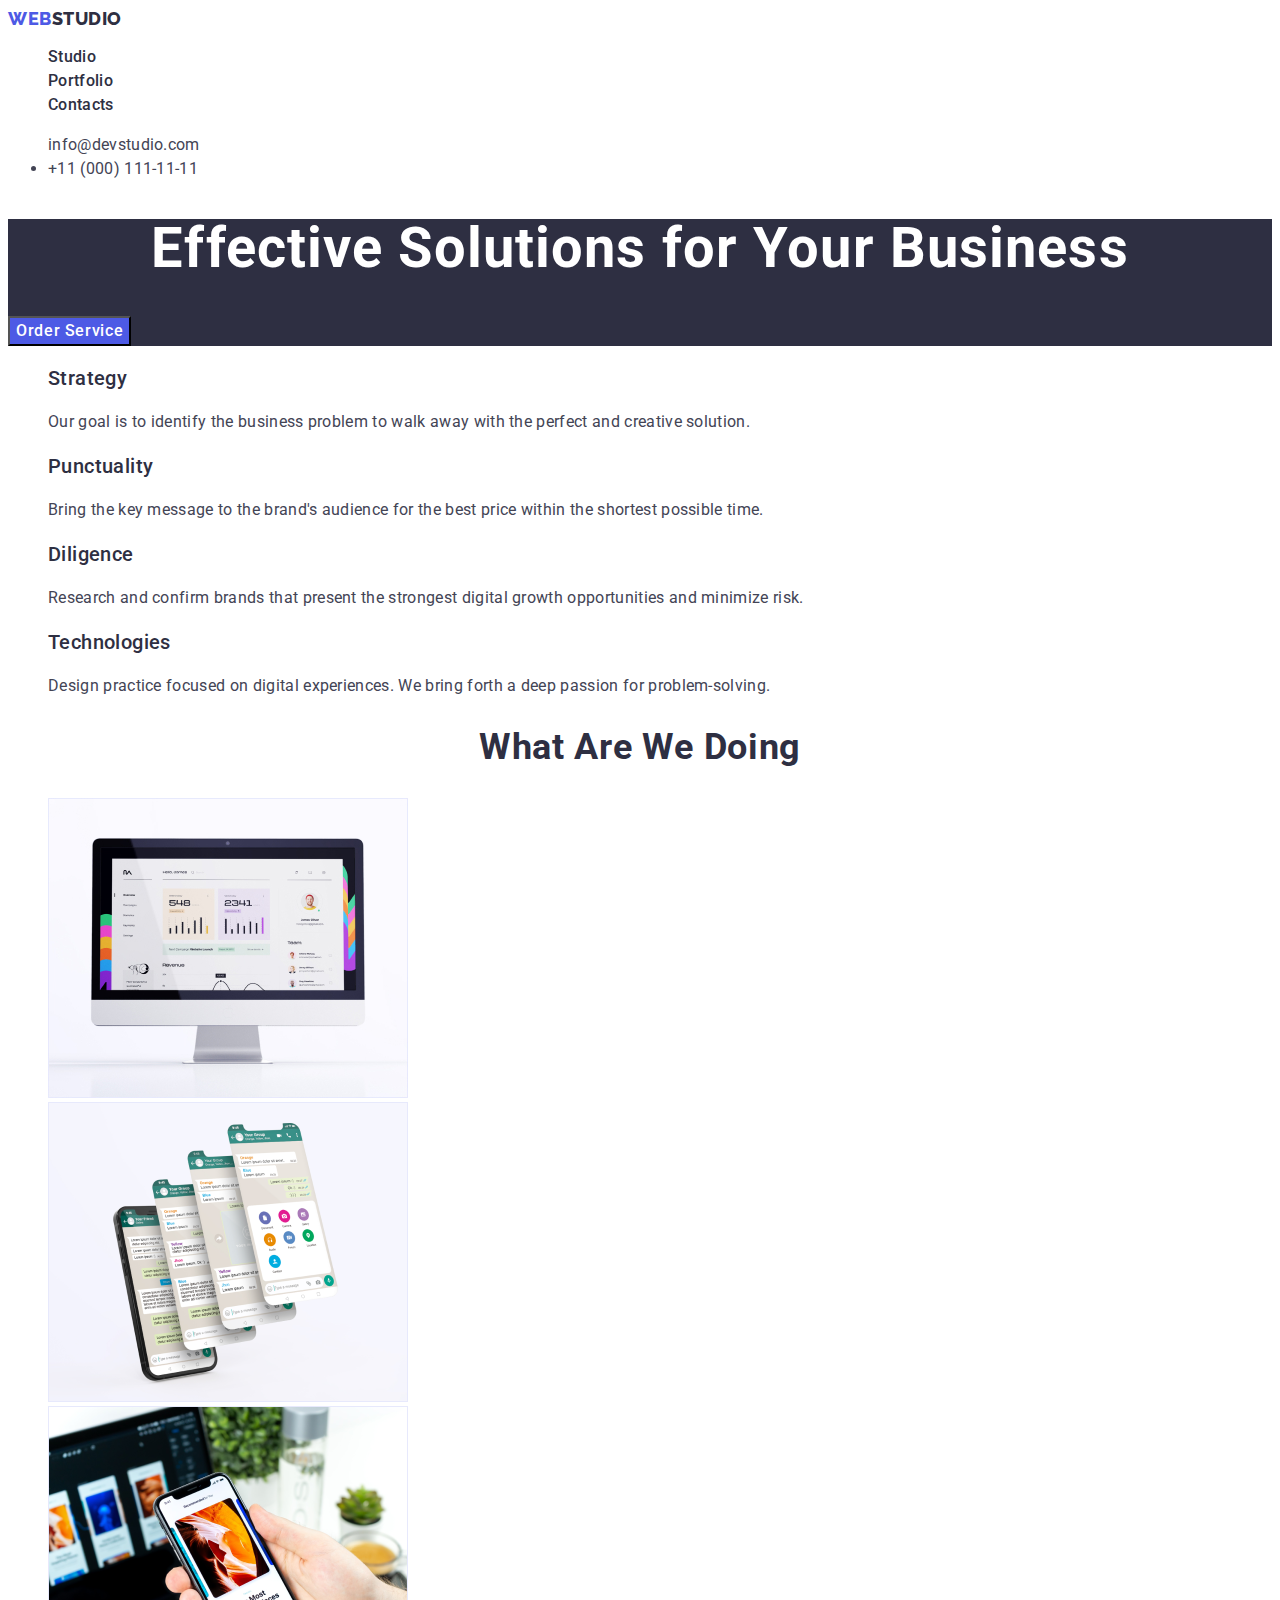
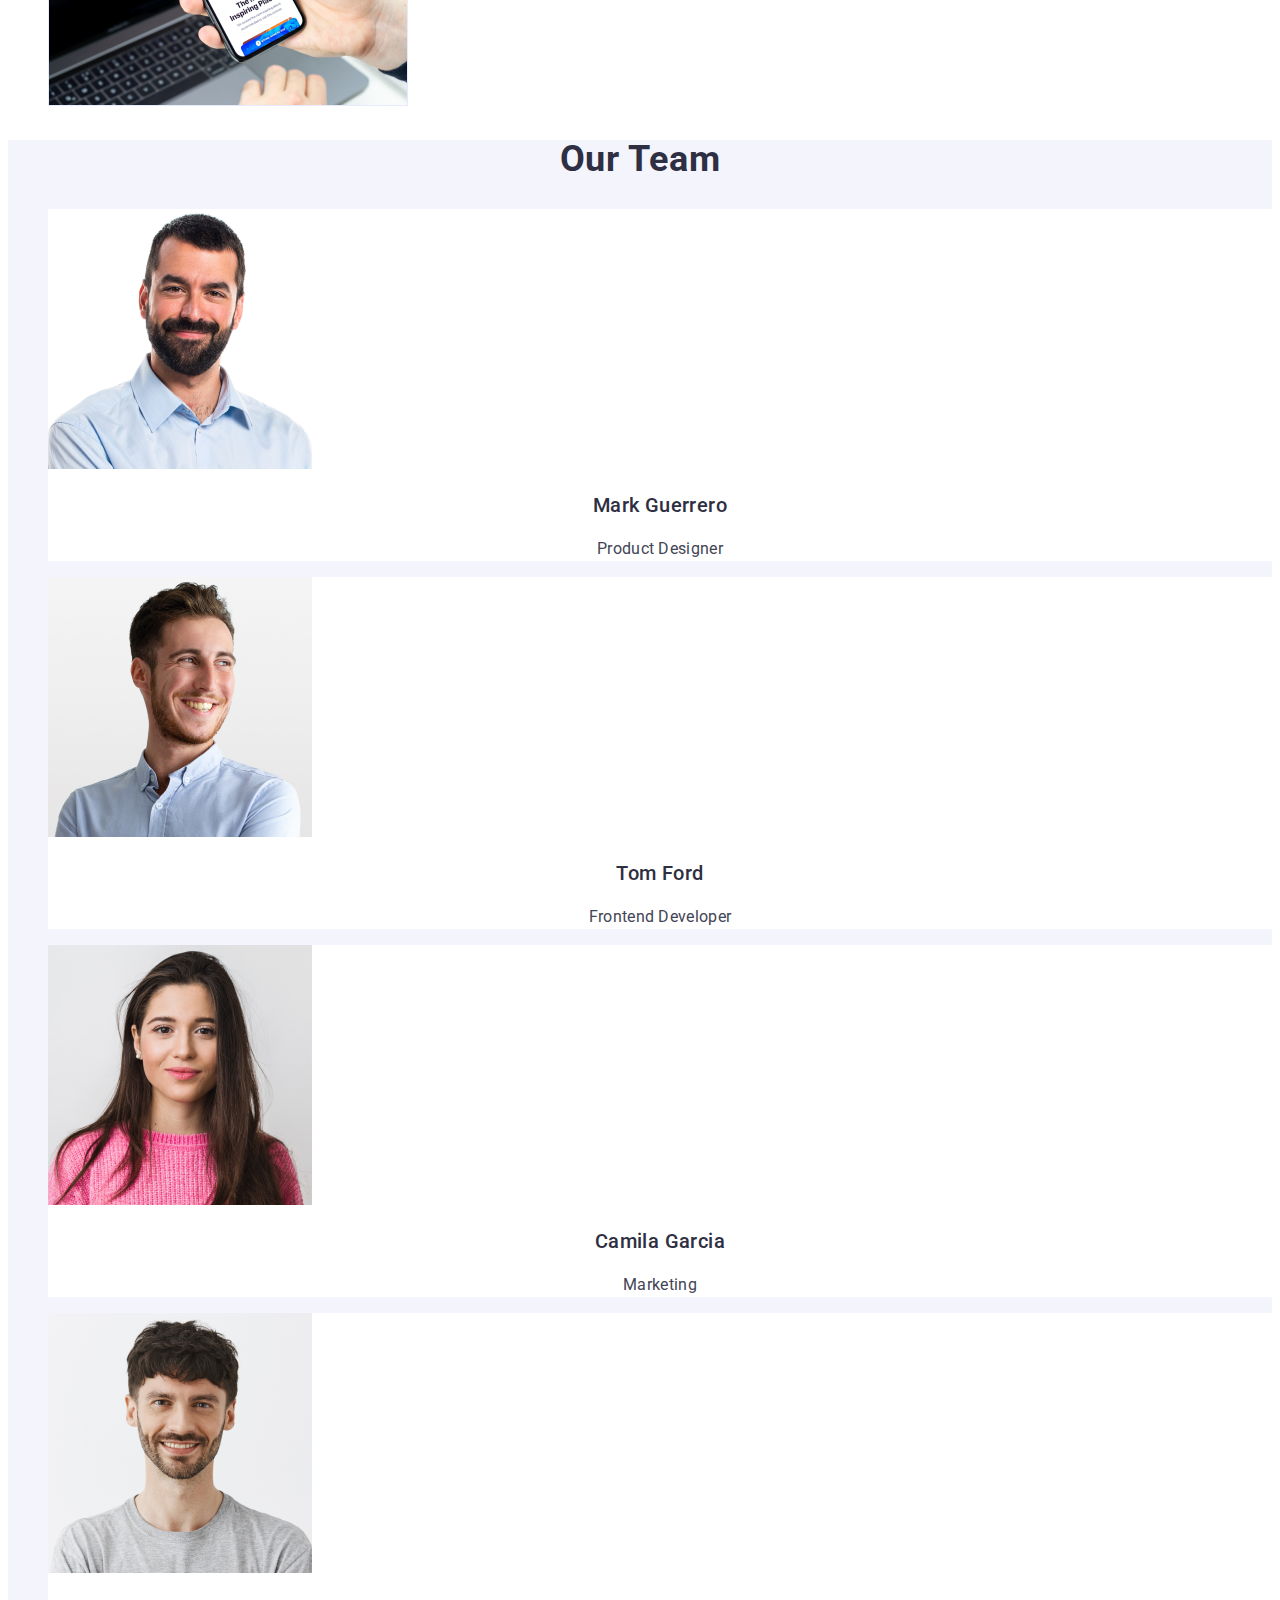
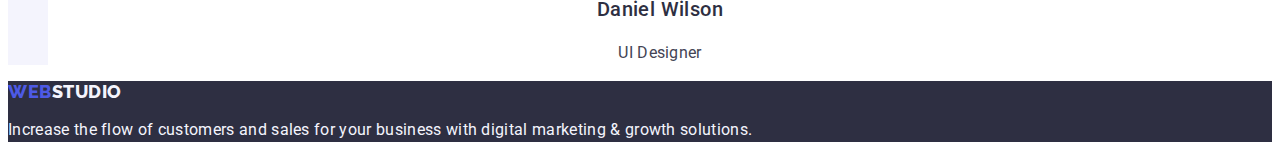
==== commit 043d14be: "add correct commit" ====
--- a/index.html
+++ b/index.html
@@ -39,9 +39,9 @@
           </li>
         </ul>
       </nav>
-      <address class="list address">
+      <address class="address">
         <ul>
-          <li>
+          <li class="list">
             <a class="list link address-item" href="mailto:info@devstudio.com"
               >info@devstudio.com</a
             >
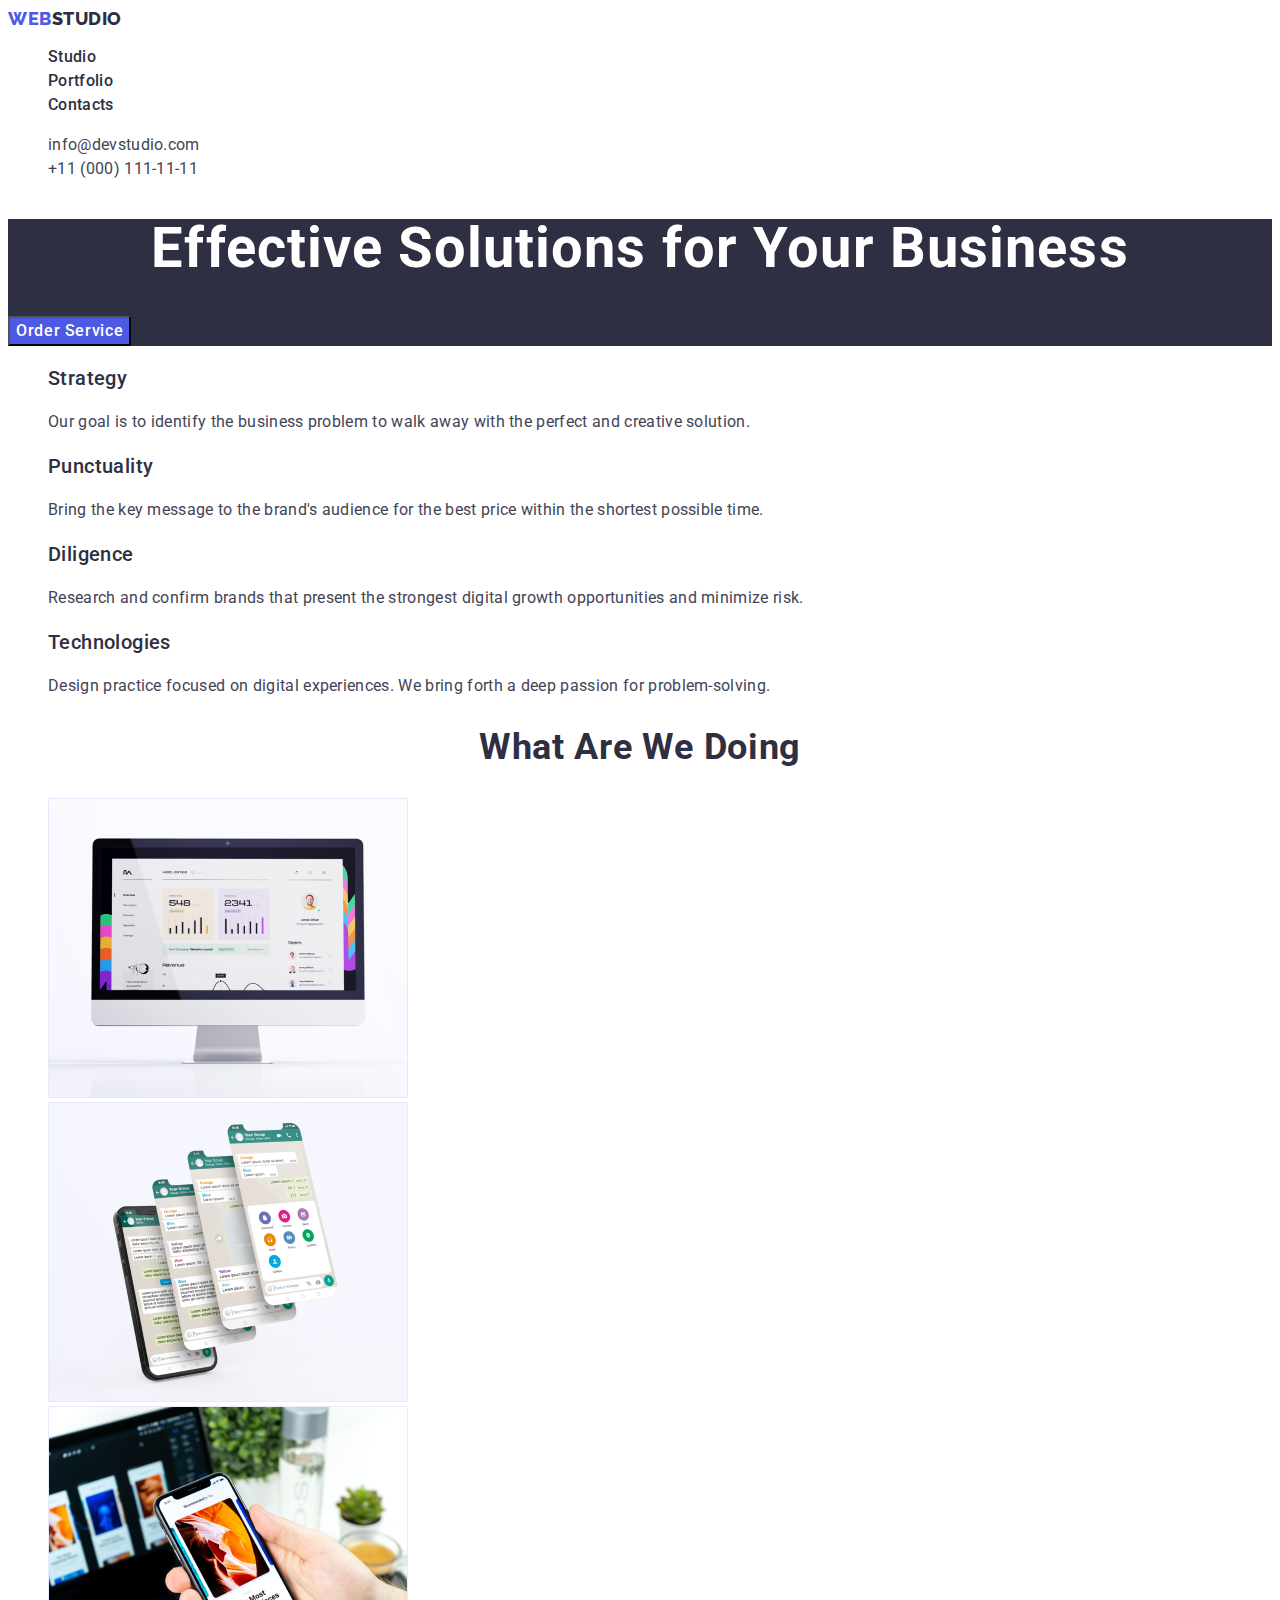
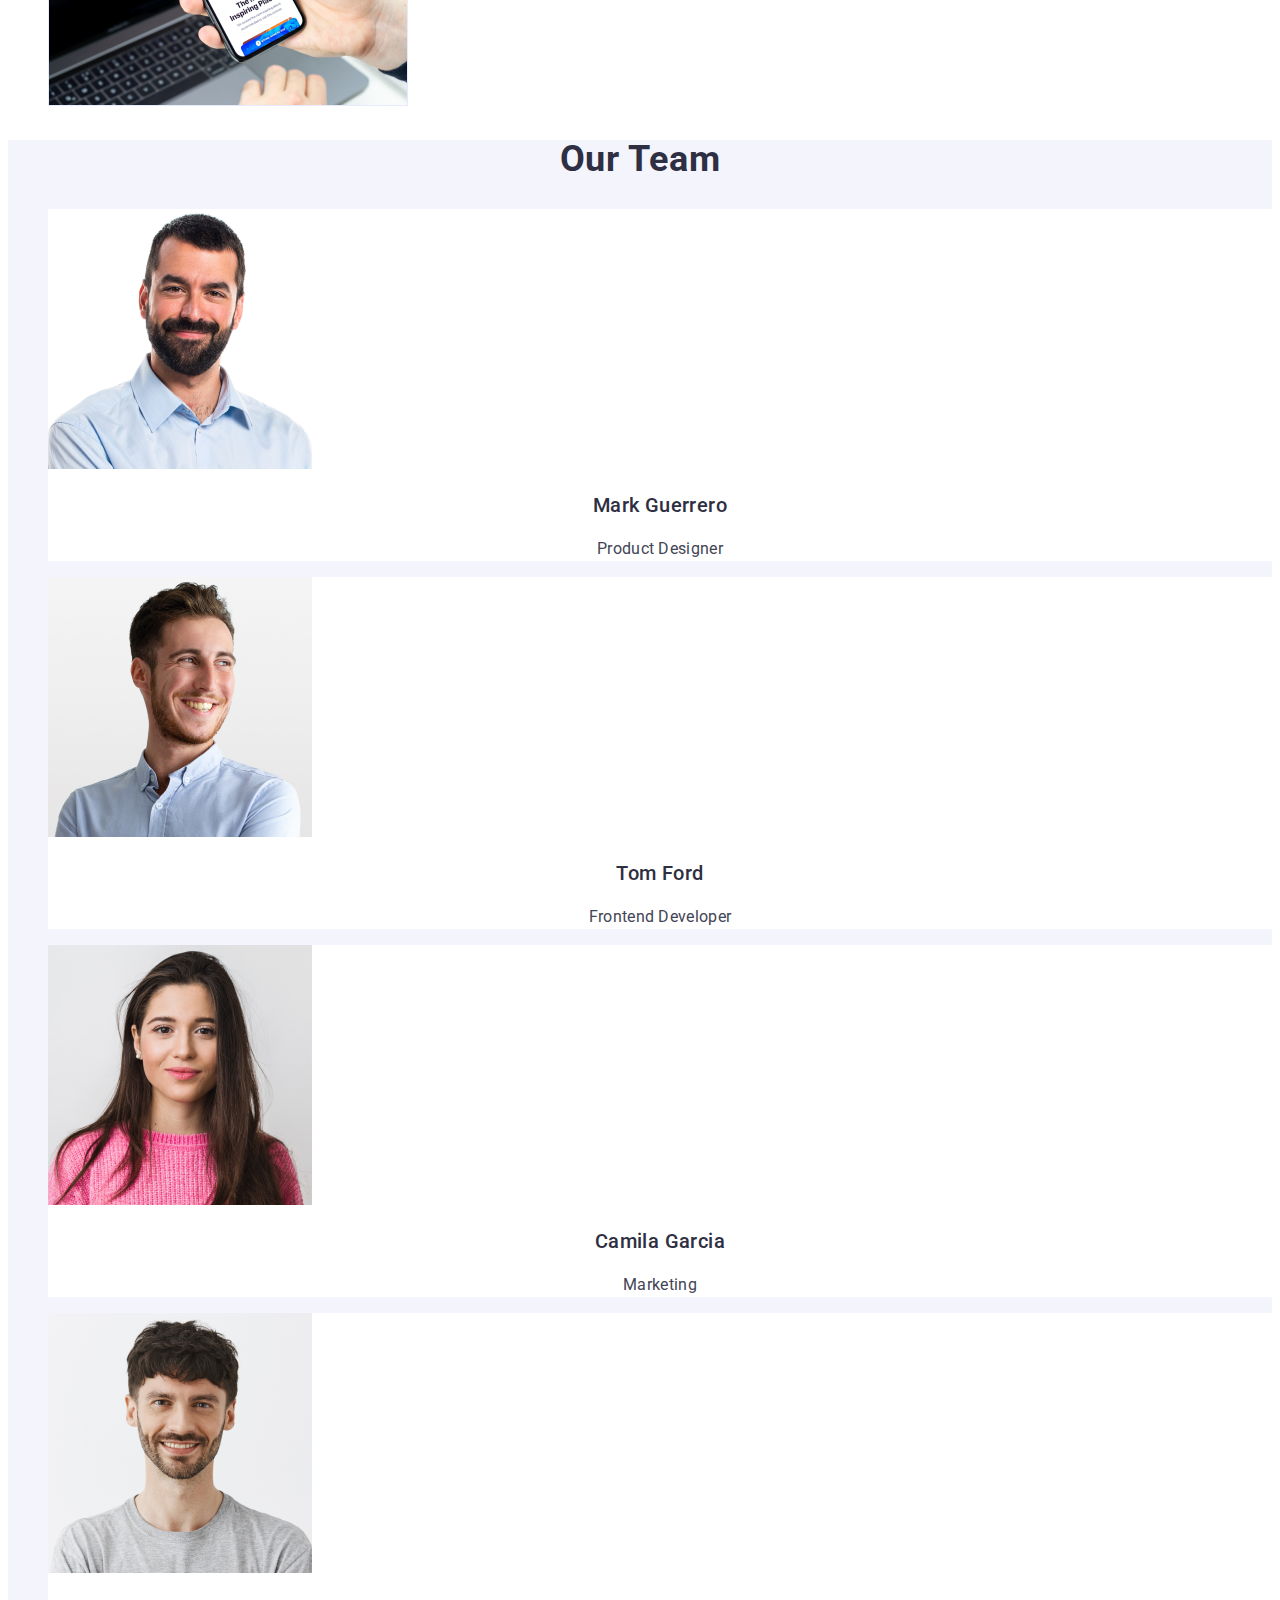
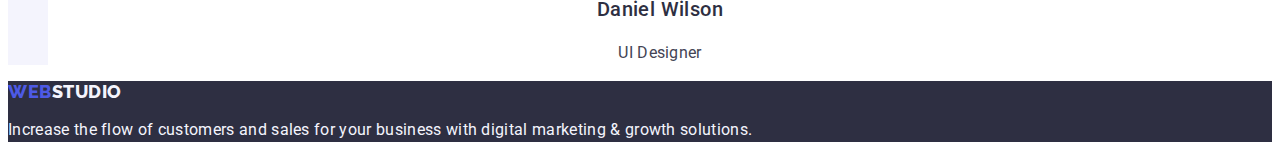
==== commit 7d8f6cc5: "add second correct commit" ====
--- a/index.html
+++ b/index.html
@@ -40,8 +40,8 @@
         </ul>
       </nav>
       <address class="address">
-        <ul>
-          <li class="list">
+        <ul class="list">
+          <li>
             <a class="list link address-item" href="mailto:info@devstudio.com"
               >info@devstudio.com</a
             >
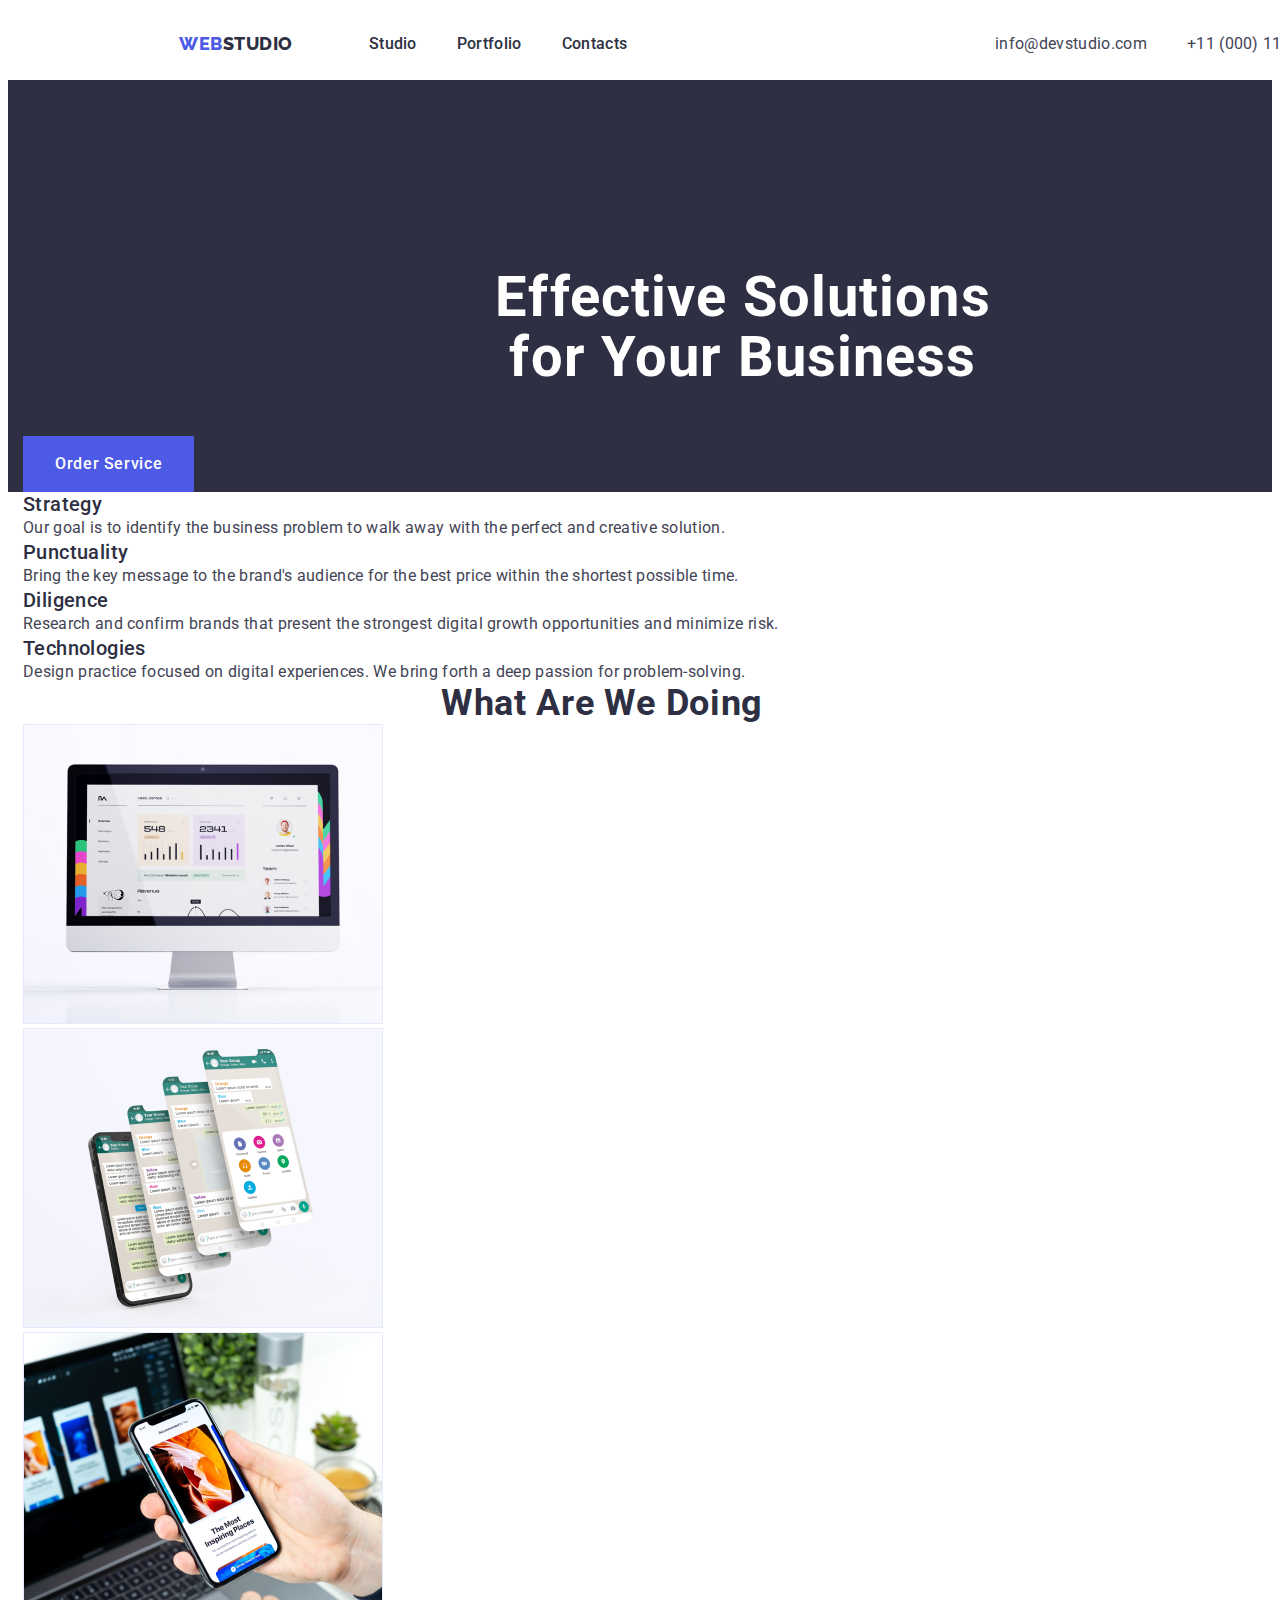
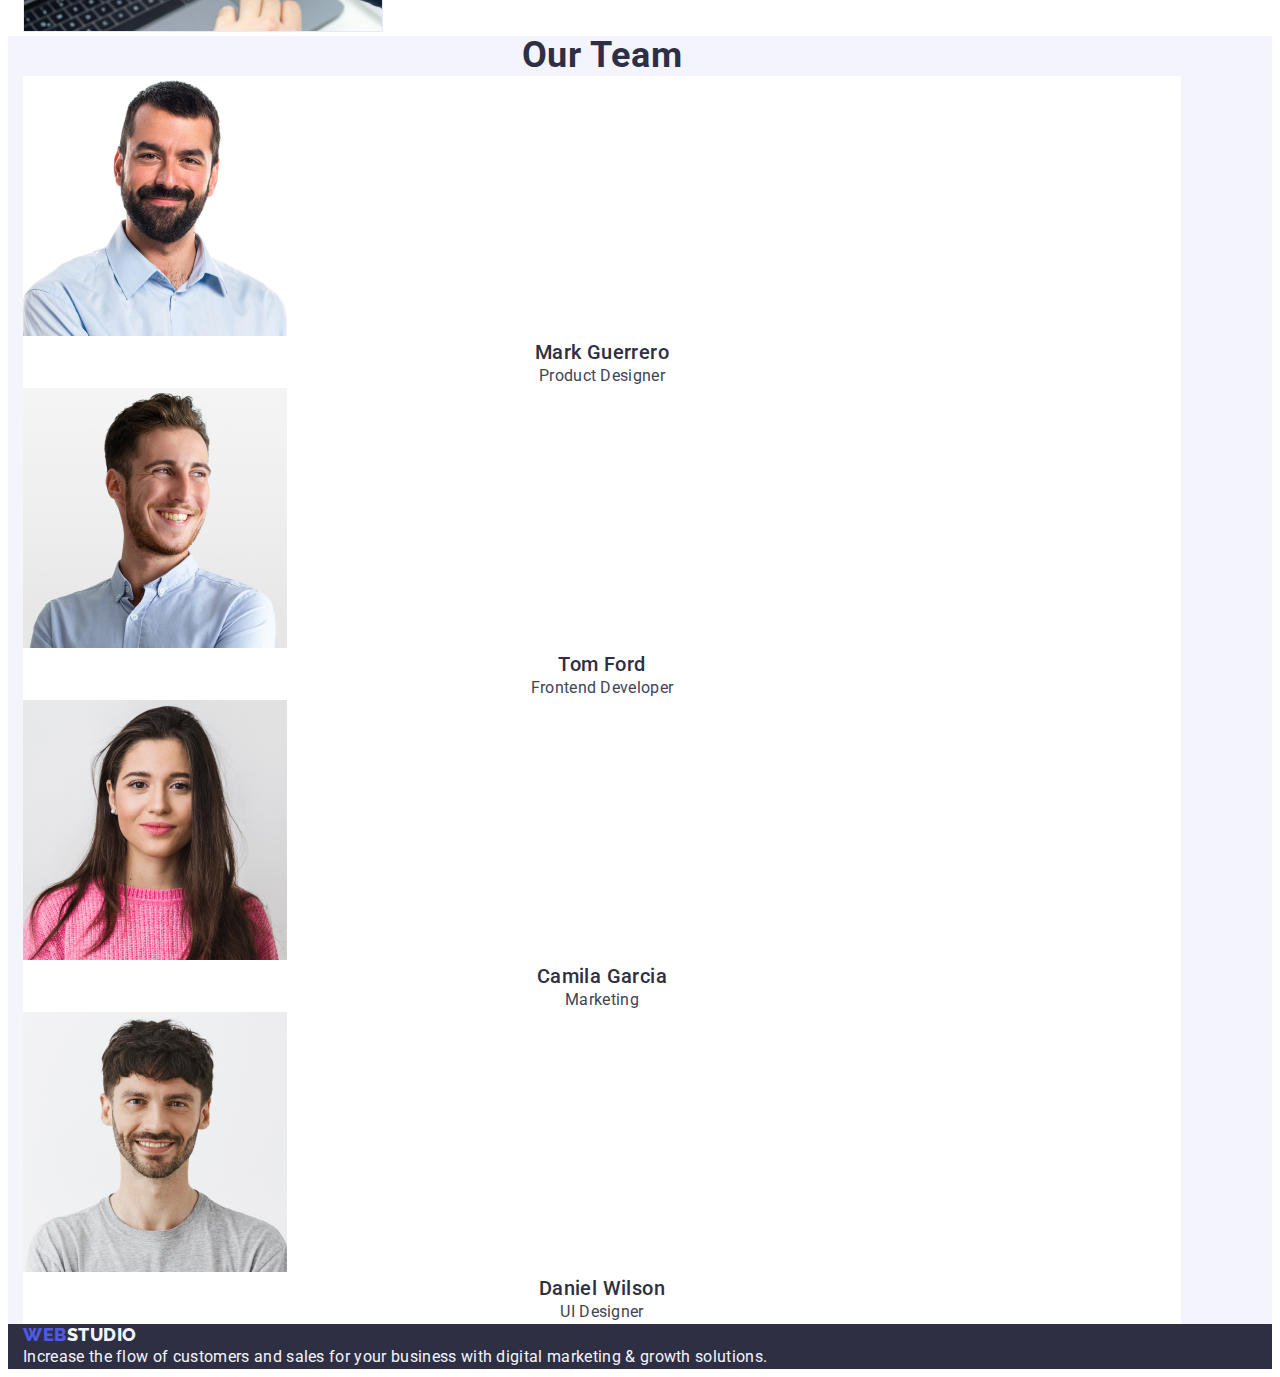
==== commit 3e91c2cd: "add change" ====
--- a/index.html
+++ b/index.html
@@ -23,167 +23,178 @@
   </head>
   <body>
     <!--Header blok-->
-    <header>
-      <nav>
-        <a class="link link-web" href="./index.html">Web<span class="dark-link">Studio</span></a>
-
-        <ul class="list">
-          <li>
-            <a class="link sublist" href="./index.html">Studio</a>
-          </li>
-          <li>
-            <a class="link sublist" href="./portfolio.html">Portfolio</a>
-          </li>
-          <li>
-            <a class="link sublist" href="">Contacts</a>
-          </li>
-        </ul>
-      </nav>
-      <address class="address">
-        <ul class="list">
-          <li>
-            <a class="list link address-item" href="mailto:info@devstudio.com"
-              >info@devstudio.com</a
-            >
-          </li>
-          <li>
-            <a class="list link address-item" href="tel:+110001111111">+11 (000) 111-11-11</a>
-          </li>
-        </ul>
-      </address>
+    <header class="header">
+      <div class="container header-container">
+        <nav class="nav">
+          <a class="link link-web" href="./index.html">Web<span class="dark-link">Studio</span></a>
+          <ul class="list">
+            <li>
+              <a class="link sublist" href="./index.html">Studio</a>
+            </li>
+            <li>
+              <a class="link sublist" href="./portfolio.html">Portfolio</a>
+            </li>
+            <li>
+              <a class="link sublist" href="">Contacts</a>
+            </li>
+          </ul>
+        </nav>
+        <address class="address">
+          <ul class="list address-list">
+            <li>
+              <a class="list link address-item" href="mailto:info@devstudio.com"
+                >info@devstudio.com</a
+              >
+            </li>
+            <li>
+              <a class="list link address-item" href="tel:+110001111111">+11 (000) 111-11-11</a>
+            </li>
+          </ul>
+        </address>
+      </div>
     </header>
     <!--Main blok-->
     <main>
       <!--Hero section-->
       <section class="hero">
-        <h1 class="title main-title">Effective Solutions for Your Business</h1>
-        <button class="button-hero button" type="button">Order Service</button>
+        <div class="container hero">
+          <h1 class="title main-title">Effective Solutions for Your Business</h1>
+          <button class="button-hero button" type="button">Order Service</button>
+        </div>
       </section>
       <!--Feature section-->
-      <section>
-        <h2 hidden>future opportunities</h2>
-        <ul class="list feature">
-          <li>
-            <h3 class="feature-title">Strategy</h3>
-            <p class="feature-text">
-              Our goal is to identify the business problem to walk away with the perfect and
-              creative solution.
-            </p>
-          </li>
-          <li>
-            <h3 class="feature-title">Punctuality</h3>
-            <p class="feature-text">
-              Bring the key message to the brand's audience for the best price within the shortest
-              possible time.
-            </p>
-          </li>
-          <li>
-            <h3 class="feature-title">Diligence</h3>
-            <p class="feature-text">
-              Research and confirm brands that present the strongest digital growth opportunities
-              and minimize risk.
-            </p>
-          </li>
-          <li>
-            <h3 class="feature-title">Technologies</h3>
-            <p class="feature-text">
-              Design practice focused on digital experiences. We bring forth a deep passion for
-              problem-solving.
-            </p>
-          </li>
-        </ul>
+      <section class="feature">
+        <div class="container feature">
+          <h2 hidden>future opportunities</h2>
+          <ul class="list feature">
+            <li>
+              <h3 class="feature-title">Strategy</h3>
+              <p class="feature-text">
+                Our goal is to identify the business problem to walk away with the perfect and
+                creative solution.
+              </p>
+            </li>
+            <li>
+              <h3 class="feature-title">Punctuality</h3>
+              <p class="feature-text">
+                Bring the key message to the brand's audience for the best price within the shortest
+                possible time.
+              </p>
+            </li>
+            <li>
+              <h3 class="feature-title">Diligence</h3>
+              <p class="feature-text">
+                Research and confirm brands that present the strongest digital growth opportunities
+                and minimize risk.
+              </p>
+            </li>
+            <li>
+              <h3 class="feature-title">Technologies</h3>
+              <p class="feature-text">
+                Design practice focused on digital experiences. We bring forth a deep passion for
+                problem-solving.
+              </p>
+            </li>
+          </ul>
+        </div>
       </section>
       <!--Doing section-->
-      <section>
-        <h2 class="title title-doing">What are we doing</h2>
-        <ul class="list picture">
-          <li>
-            <img
-              class="picture-list"
-              src="./images/img1doing.jpg"
-              alt="laptop"
-              width="360"
-              height="300"
-            />
-          </li>
-          <li>
-            <img
-              class="picture-list"
-              src="./images/img2doing.jpg"
-              alt="phons"
-              width="360"
-              height="300"
-            />
-          </li>
-          <li>
-            <img
-              class="picture-list"
-              src="./images/img3doing.jpg"
-              alt="laptop and phon"
-              width="360"
-              height="300"
-            />
-          </li>
-        </ul>
+      <section class="doing">
+        <div class="container doing">
+          <h2 class="title title-doing">What are we doing</h2>
+          <ul class="list picture">
+            <li>
+              <img
+                class="picture-list"
+                src="./images/img1doing.jpg"
+                alt="laptop"
+                width="360"
+                height="300"
+              />
+            </li>
+            <li>
+              <img
+                class="picture-list"
+                src="./images/img2doing.jpg"
+                alt="phons"
+                width="360"
+                height="300"
+              />
+            </li>
+            <li>
+              <img
+                class="picture-list"
+                src="./images/img3doing.jpg"
+                alt="laptop and phon"
+                width="360"
+                height="300"
+              />
+            </li>
+          </ul>
+        </div>
       </section>
       <!--Team section-->
       <section class="team">
-        <h2 class="title title-team">Our Team</h2>
-        <ul class="list list-team">
-          <li class="item">
-            <img
-              class="team-foto"
-              src="./images/imgMarkGuerrero.jpg"
-              alt="Product Designer"
-              width="264"
-              height="260"
-            />
-            <h3 class="team-title">Mark Guerrero</h3>
-            <p class="team-text">Product Designer</p>
-          </li>
-          <li class="item">
-            <img
-              class="team-foto"
-              src="./images/imgTomFord.jpg"
-              alt="Frontend Developer"
-              width="264"
-              height="260"
-            />
-            <h3 class="team-title">Tom Ford</h3>
-            <p class="team-text">Frontend Developer</p>
-          </li>
-          <li class="item">
-            <img
-              class="team-foto"
-              src="./images/imgCamilaGarcia.jpg"
-              alt="Marketing"
-              width="264"
-              height="260"
-            />
-            <h3 class="team-title">Camila Garcia</h3>
-            <p class="team-text">Marketing</p>
-          </li>
-          <li class="item">
-            <img
-              class="team-foto"
-              src="./images/imgDanielWilson.jpg"
-              alt="UI Designer"
-              width="264"
-              height="260"
-            />
-            <h3 class="team-title">Daniel Wilson</h3>
-            <p class="team-text">UI Designer</p>
-          </li>
-        </ul>
+        <div class="container team">
+          <h2 class="title title-team">Our Team</h2>
+          <ul class="list list-team">
+            <li class="item">
+              <img
+                class="team-foto"
+                src="./images/imgMarkGuerrero.jpg"
+                alt="Product Designer"
+                width="264"
+                height="260"
+              />
+              <h3 class="team-title">Mark Guerrero</h3>
+              <p class="team-text">Product Designer</p>
+            </li>
+            <li class="item">
+              <img
+                class="team-foto"
+                src="./images/imgTomFord.jpg"
+                alt="Frontend Developer"
+                width="264"
+                height="260"
+              />
+              <h3 class="team-title">Tom Ford</h3>
+              <p class="team-text">Frontend Developer</p>
+            </li>
+            <li class="item">
+              <img
+                class="team-foto"
+                src="./images/imgCamilaGarcia.jpg"
+                alt="Marketing"
+                width="264"
+                height="260"
+              />
+              <h3 class="team-title">Camila Garcia</h3>
+              <p class="team-text">Marketing</p>
+            </li>
+            <li class="item">
+              <img
+                class="team-foto"
+                src="./images/imgDanielWilson.jpg"
+                alt="UI Designer"
+                width="264"
+                height="260"
+              />
+              <h3 class="team-title">Daniel Wilson</h3>
+              <p class="team-text">UI Designer</p>
+            </li>
+          </ul>
+        </div>
       </section>
     </main>
     <!--Footer blok-->
     <footer class="footer">
-      <a class="link link-web" href="./index.html">Web<span class="wite-link">Studio</span></a>
-      <p class="footer-text">
-        Increase the flow of customers and sales for your business with digital marketing & growth
-        solutions.
-      </p>
+      <div class="container footer">
+        <a class="link link-web" href="./index.html">Web<span class="wite-link">Studio</span></a>
+        <p class="footer-text">
+          Increase the flow of customers and sales for your business with digital marketing & growth
+          solutions.
+        </p>
+      </div>
     </footer>
   </body>
 </html>
--- a/css/styles.css
+++ b/css/styles.css
@@ -9,6 +9,15 @@
   font-family: 'Roboto', sans-serif;
    color:var(--text-color);
    background-color:var(--color-wite);
+/*Reset*/
+}
+h1, h2, h3, h4, h5, h6,p{
+  margin: 0;
+}
+ul, ol{
+  margin: 0;
+  padding: 0;
+  list-style-type: none;
 }
 .list{
   list-style: none;
@@ -17,6 +26,36 @@
 .link{
   text-decoration: none;
 }
+
+
+.container{
+  width: 1158px;
+  padding-left: 15px;
+  padding-right: 15px;
+  }
+
+.header-container{
+  display: flex;
+  align-items: center;
+  justify-content: space-between;
+  margin-left: 156px;
+  margin-right: 156px;
+  padding-top: 24px;
+  padding-bottom: 24px;
+
+}
+.nav{
+  display: flex;
+  align-items: center;
+  justify-content: space-between;
+  margin-right: 332px;
+}
+.nav .list{
+  display: flex;
+  align-items: center;
+  gap: 40px;
+}
+
 .link:hover,
 .link:focus{
   color:#404BBF;
@@ -25,6 +64,8 @@
 
 }
 .link-web{
+    display: flex;
+
     font-family: 'Raleway', sans-serif;
     font-weight: 800;
     font-size: 18px;
@@ -34,6 +75,7 @@
     color:#4D5AE5;
 }
 .dark-link{
+  margin-right: 76px;
  color: var(--title-color);
 }
 .wite-link{
@@ -50,24 +92,39 @@
   color: var(--title-color);
   letter-spacing: 0.02em;
 }
+.address{
+}
+.address-list{
+display: flex;
+font-style: normal;
+gap: 40px;
+}
 .address-item {
   font-size: 16px;
   line-height: 1.5;
   color: var(--text-color);
   letter-spacing: 0.02em;
-
 }
 .hero{
   background-color:var(--bg-color);
 }
 .main-title {
+    width: 496px;
+    text-align: center;
+    padding: 188px 472px 0 472px;
+
     font-weight: 700;
     font-size: 56px;
     line-height: 1.07;
     letter-spacing: 0.02em;
     color:var(--color-wite);
 }
+.hero .button-hero{
+
+}
 .hero .button{
+padding: 16px 32px;
+border: none;
   background-color: #4D5AE5;
 }
 .hero .button:hover,
@@ -77,6 +134,8 @@
 }
 
 .button-hero{
+  margin-top: 48px;
+  padding: 0 635px 188px 636px;
     font-family: inherit;
     font-weight: 500;
     font-size: 16px;
@@ -175,8 +234,6 @@
 
 .button {
 }
-
-.cards {}
 
 .cards-foto {}
 
@@ -204,4 +261,4 @@
     line-height: 1.5;
     letter-spacing: 0.02em;
     color: var(--bg-team-text);
-}+}
